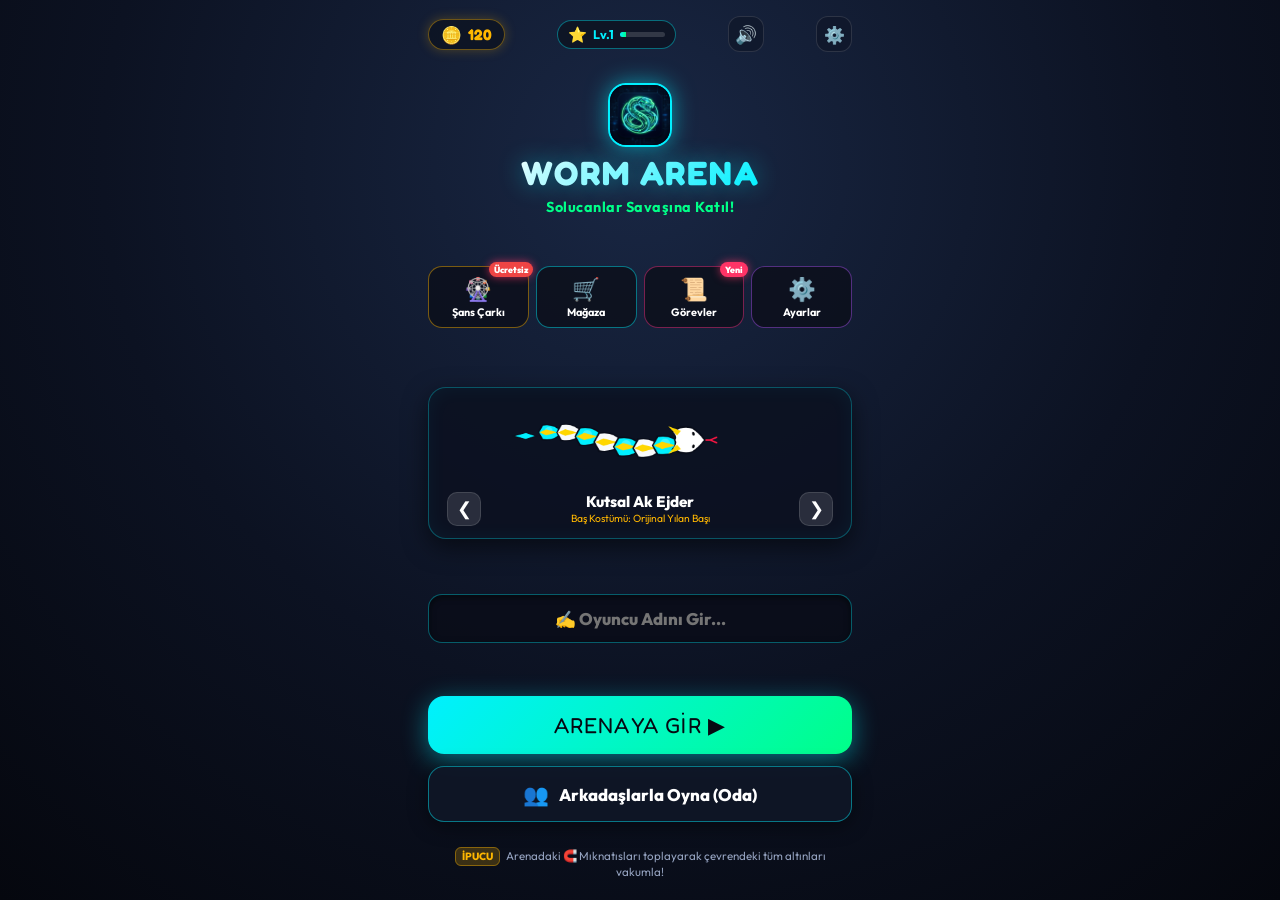
==== index.html @ 42b1b43a "feat: Android yerel sistem paylasim arayuzu (Intent Chooser) baglandi ve yilan hizi 1.85 seviyesine " ====
<!DOCTYPE html>
<html lang="tr">
<head>
  <meta charset="UTF-8">
  <meta name="viewport" content="width=device-width, initial-scale=1.0, maximum-scale=1.0, user-scalable=no, viewport-fit=cover">
  <meta name="theme-color" content="#0d111d">
  <meta name="apple-mobile-web-app-capable" content="yes">
  <meta name="apple-mobile-web-app-status-bar-style" content="black-translucent">
  <meta name="apple-mobile-web-app-title" content="Worm Arena">
  <title>Worm Arena - Solucan & Yılan Savaşı</title>

  <link rel="icon" type="image/jpeg" href="icon.jpg">
  <link rel="apple-touch-icon" href="icon.jpg">
  <link rel="manifest" href="manifest.json">

  <!-- Google Fonts -->
  <link rel="preconnect" href="https://fonts.googleapis.com">
  <link rel="preconnect" href="https://fonts.gstatic.com" crossorigin>
  <link href="https://fonts.googleapis.com/css2?family=Fredoka:wght@600;700;900&family=Outfit:wght@500;700;900&display=swap" rel="stylesheet">

  <link rel="stylesheet" href="style.css">
  <!-- WebRTC Çok Oyunculu Kütüphanesi (Yerel Dosya + Güvenli CDN Yedeği) -->
  <script src="peerjs.min.js"></script>
  <script>
    if (typeof Peer === 'undefined') {
      const s = document.createElement('script');
      s.src = 'https://unpkg.com/peerjs@1.5.4/dist/peerjs.min.js';
      s.async = true;
      document.head.appendChild(s);
    }
  </script>
</head>
<body>
  <div class="game-container" id="gameContainer">
    <!-- Ana Oyun Çizim Canvası -->
    <canvas id="arenaCanvas"></canvas>

    <!-- Oyun İçi Canlı Renkli Bildirim & Uyarı Kutusu -->
    <div class="game-toast-container" id="gameToastContainer">
      <div class="game-toast-card hidden" id="gameToastCard">
        <div class="toast-glow-effect" id="toastGlow"></div>
        <div class="toast-icon-wrapper" id="toastIcon">🎉</div>
        <div class="toast-content">
          <div class="toast-title" id="toastTitle">TEBRİKLER!</div>
          <div class="toast-msg" id="toastMsg">Seviye 4 oldun! +100 Altın Kazandın!</div>
        </div>
        <button class="toast-dismiss-btn" id="toastDismissBtn" aria-label="Kapat">✕</button>
      </div>
    </div>

    <!-- Arenada Canlı Olay Bildirimi -->
    <div class="event-banner hidden" id="eventBanner">
      <span class="event-icon" id="eventIcon">🌧️</span>
      <span class="event-text" id="eventText">MERKEZDE ALTIN YAĞMURU BAŞLADI!</span>
    </div>

    <!-- Üst Skor / HUD Paneli -->
    <header class="hud-top">
      <!-- Canlı Liderlik Tablosu (Sol Üst) -->
      <div class="leaderboard-card" id="leaderboardCard">
        <div class="leaderboard-header">
          <span class="trophy-icon">🏆</span>
          <span class="leaderboard-title">LİDERLİK</span>
        </div>
        <ol class="leaderboard-list" id="leaderboardList">
          <!-- JS ile doldurulur -->
        </ol>
      </div>

      <!-- Sağ Taraf: Üstte Hızlı Kontroller, Altında Kompakt İstatistikler -->
      <div class="hud-right-cluster">
        <!-- Hızlı Kontroller (En Sağ Üst - Her Zaman Görünür) -->
        <div class="quick-actions">
          <button id="soundBtn" class="hud-btn" title="Ses">
            <svg id="soundIconOn" viewBox="0 0 24 24" width="18" height="18" fill="none" stroke="currentColor" stroke-width="2"><polygon points="11 5 6 9 2 9 2 15 6 15 11 19 11 5"></polygon><path d="M19.07 4.93a10 10 0 0 1 0 14.14M15.54 8.46a5 5 0 0 1 0 7.07"></path></svg>
            <svg id="soundIconOff" class="hidden" viewBox="0 0 24 24" width="18" height="18" fill="none" stroke="currentColor" stroke-width="2"><polygon points="11 5 6 9 2 9 2 15 6 15 11 19 11 5"></polygon><line x1="23" y1="9" x2="17" y2="15"></line><line x1="17" y1="9" x2="23" y2="15"></line></svg>
          </button>
          <button id="exitGameBtn" class="hud-btn hud-exit-btn" title="Ana Menüye Dön">
            ✕
          </button>
        </div>

        <!-- Oyuncu Durumu (Kompakt ve Ekrana Sığan) -->
        <div class="player-stats-card">
          <div class="stat-pill room-badge hidden" id="hudRoomBadge">
            <span class="stat-icon">👥</span>
            <span class="stat-text"><b id="hudRoomCode">----</b></span>
          </div>
          <div class="stat-pill powerup-active-pill hidden" id="hudPowerupBadge">
            <span class="stat-icon" id="hudPowerupIcon">🧲</span>
            <span class="stat-text" id="hudPowerupText">MIKNATIS</span>
          </div>
          <div class="stat-pill">
            <span class="stat-icon">👑</span>
            <span class="stat-text"><b id="playerRank">#1</b>/<span id="totalPlayersCount">10</span></span>
          </div>
          <div class="stat-pill highlight-gold">
            <span class="stat-icon">⭐</span>
            <span class="stat-text"><b id="playerScore">0</b></span>
          </div>
          <div class="stat-pill highlight-red">
            <span class="stat-icon">💀</span>
            <span class="stat-text"><b id="playerKills">0</b></span>
          </div>
        </div>
      </div>
    </header>

    <!-- Radar / Mini Harita (Satranç Tahtası Sektörleri) -->
    <div class="minimap-container" title="Satranç Tahtası Radar">
      <canvas id="minimapCanvas" width="128" height="128"></canvas>
      <div class="minimap-label" id="minimapCoordBadge">📍 D4</div>
    </div>

    <!-- Hızlı Canlı Emoji Çubuğu -->
    <div class="in-game-emotes" id="inGameEmotes">
      <button class="emote-bubble-btn" data-emote="😂">😂</button>
      <button class="emote-bubble-btn" data-emote="👑">👑</button>
      <button class="emote-bubble-btn" data-emote="😡">😡</button>
      <button class="emote-bubble-btn" data-emote="💀">💀</button>
      <button class="emote-bubble-btn" data-emote="🔥">🔥</button>
      <button class="emote-bubble-btn" data-emote="👻">👻</button>
    </div>

    <!-- Mobil Dokunmatik Turbo Hızlanma Butonu (Tek Dokunuş & Dairesel Süre Göstergesi) -->
    <div class="boost-control-container">
      <div class="boost-gauge-wrap">
        <svg class="boost-gauge-svg" viewBox="0 0 96 96">
          <circle class="boost-gauge-bg" cx="48" cy="48" r="41" />
          <circle class="boost-gauge-bar" id="boostGaugeBar" cx="48" cy="48" r="41" />
        </svg>
        <button class="boost-btn" id="boostBtn" aria-label="Turbo Hız">
          <div class="boost-glow"></div>
          <span class="boost-icon">⚡</span>
          <span class="boost-text" id="boostBtnText">HIZLAN</span>
        </button>
      </div>
    </div>

    <!-- Mobil Sanal Joystick (Oyun başladığında açılır, menüde gizlenir) -->
    <div class="virtual-joystick-zone hidden" id="joystickZone">
      <div class="joystick-base hidden" id="joystickBase">
        <div class="joystick-thumb" id="joystickThumb"></div>
      </div>
    </div>

    <!-- ==================== TAM EKRAN ANA MENÜ ==================== -->
    <div class="fullscreen-menu-overlay" id="startScreen">
      <div class="menu-content-wrapper">
        <!-- 1. ÜST BÖLÜM: Para, Rozet, Seviye & Ses -->
        <div class="menu-header-group">
          <div class="menu-top-bar">
            <div class="currency-pill">
              <span class="coin-icon">🪙</span>
              <span class="coin-count" id="menuCoinCount">0</span>
            </div>
            <div class="level-pill">
              <span class="star-icon">⭐</span>
              <span class="level-text">Lv.<b id="menuLevelText">1</b></span>
              <div class="xp-mini-bar"><div class="xp-mini-fill" id="menuXpFill" style="width: 25%"></div></div>
            </div>
            <button class="menu-sound-btn" id="menuSoundBtn" title="Ses Aç/Kapat">🔊</button>
            <button class="menu-settings-btn" id="openSettingsBtn" title="Ayarlar">⚙️</button>
          </div>

          <div class="menu-logo-banner">
            <img src="icon.jpg" alt="Logo" class="menu-logo-img">
            <h1 class="menu-title">WORM ARENA</h1>
            <p class="menu-subtitle">Solucanlar Savaşına Katıl!</p>
          </div>
        </div>

        <!-- 2. ORTA BÖLÜM: Kısayollar, Yılan Önizleme & İsim -->
        <div class="menu-center-group">
          <div class="feature-shortcuts">
            <button class="shortcut-btn gold-border" id="openWheelBtn">
              <span class="shortcut-icon">🎡</span>
              <span class="shortcut-label">Şans Çarkı</span>
              <span class="badge-dot">Ücretsiz</span>
            </button>
            <button class="shortcut-btn cyan-border" id="openShopBtn">
              <span class="shortcut-icon">🛒</span>
              <span class="shortcut-label">Mağaza</span>
            </button>
            <button class="shortcut-btn pink-border" id="openQuestsBtn">
              <span class="shortcut-icon">📜</span>
              <span class="shortcut-label">Görevler</span>
              <span class="badge-dot" id="questNotification">Yeni</span>
            </button>
            <button class="shortcut-btn purple-border" id="openSettingsShortcutBtn">
              <span class="shortcut-icon">⚙️</span>
              <span class="shortcut-label">Ayarlar</span>
            </button>
          </div>

          <div class="skin-preview-box">
            <canvas id="skinPreviewCanvas" width="360" height="130"></canvas>
            <div class="skin-lock-overlay hidden" id="skinLockOverlay">
              <span class="lock-icon">🔒</span>
              <span class="lock-text" id="skinLockText">Seviye 3'te Açılır</span>
            </div>
            <div class="skin-selector">
              <button class="skin-arrow" id="prevSkinBtn">❮</button>
              <div class="skin-info-wrap">
                <span class="skin-name" id="skinName">Kutsal Ak Ejder</span>
                <span class="hat-name" id="activeHatName">Baş Kostümü: Orijinal</span>
              </div>
              <button class="skin-arrow" id="nextSkinBtn">❯</button>
            </div>
          </div>

          <div class="input-group">
            <input type="text" id="playerNameInput" maxlength="14" value="" placeholder="✍️ Oyuncu Adını Gir..." class="player-name-input" autocomplete="off">
          </div>
        </div>

        <!-- 3. ALT BÖLÜM: Başlat Butonları & İpucu -->
        <div class="menu-bottom-group">
          <div class="main-action-buttons">
            <button class="play-btn-large glow-pulse" id="startGameBtn">
              <span>ARENAYA GİR ▶</span>
            </button>

            <button class="room-btn-secondary" id="openFriendsRoomBtn">
              <span class="room-btn-icon">👥</span>
              <span>Arkadaşlarla Oyna (Oda)</span>
            </button>
          </div>

          <div class="mobile-tip">
            <span class="tip-badge">İPUCU</span>
            <span>Arenadaki 🧲 Mıknatısları toplayarak çevrendeki tüm altınları vakumla!</span>
          </div>
        </div>
      </div>
    </div>

    <!-- ==================== 👥 ARKADAŞLARLA ODA MODU MODALI (PENCERE) ==================== -->
    <div class="modal-backdrop hidden" id="multiplayerModal">
      <div class="modal-dialog multiplayer-dialog">
        <div class="modal-header">
          <div class="modal-title-wrap">
            <span class="modal-icon">👥</span>
            <h2 class="modal-title">ARKADAŞLARLA OYNA</h2>
          </div>
          <button class="close-modal-btn" id="closeMultiplayerBtn">✕</button>
        </div>
        <p class="modal-desc" id="multiplayerModalDesc">Arkadaşlarınla aynı arenada toplan ve aynı anda savaşa başla!</p>

        <div class="room-tabs" id="roomTabsBar">
          <button class="room-tab-btn active" id="tabCreateRoom">👑 Oda Kur</button>
          <button class="room-tab-btn" id="tabJoinRoom">🎮 Odaya Katıl</button>
        </div>

        <!-- 1. ODA KURMA BÖLÜMÜ (HOST) -->
        <div id="createRoomTabContent" class="room-tab-content">
          <div class="room-code-display">
            <span class="code-label">SENİN 4 HANELİ ODA KODUN:</span>
            <div class="code-val-box">
              <span class="code-number" id="myRoomCode">Yükleniyor...</span>
              <button class="copy-code-btn" id="copyCodeBtn" title="Kodu Kopyala">📋 Kodu Kopyala</button>
            </div>
          </div>

          <!-- Doğrudan Web Katılım Linki Bölümü -->
          <div class="room-link-box">
            <span class="link-label">🔗 ARKADAŞINA GÖNDERECEĞİN WEB LİNKİ:</span>
            <div class="link-input-row">
              <input type="text" id="roomLinkInput" readonly class="room-link-field" value="Link oluşturuluyor..." placeholder="Oda linki hazırlanıyor...">
              <button class="copy-link-btn" id="copyRoomLinkBtn" title="Linki Paylaş">📤 Paylaş</button>
            </div>
            <p class="code-tip">✨ Arkadaşların bu linke tıkladığında doğrudan tarayıcıdan odana katılır ve beklemeye geçer!</p>
          </div>

          <!-- Canlı Lobi Oyuncu Listesi (Host Görünümü: Hazır Olanlar Listesi) -->
          <div class="lobby-players-box">
            <div class="lobby-header-row">
              <span class="lobby-title">👥 Hazır Olan Oyuncular (<span id="lobbyCount">1</span>):</span>
              <span class="lobby-live-badge" id="lobbyStatusBadge">🟢 Lobi Aktif</span>
            </div>
            <ul class="lobby-list" id="lobbyList">
              <li class="lobby-item is-host">
                <span class="lobby-player-icon">👑</span>
                <span class="lobby-player-name" id="hostPlayerNameLobby">Sen (Oda Sahibi)</span>
                <span class="lobby-ready-badge leader">LİDER</span>
              </li>
            </ul>
          </div>

          <div class="room-option-row">
            <label class="option-label" for="botsInRoomToggle">Arenada Botlar da Olsun</label>
            <input type="checkbox" id="botsInRoomToggle" class="modern-toggle">
          </div>

          <button class="play-btn-large glow-pulse" id="startRoomGameBtn">
            <span id="startRoomGameBtnText">ARENAYI BAŞLAT 🚀</span>
          </button>
          <p class="lobby-host-hint">💡 'Arenayı Başlat' butonuna bastığında odadaki bütün oyuncular aynı anda oyuna başlayacaktır.</p>
        </div>

        <!-- 2. ODAYA KATILMA BÖLÜMÜ -->
        <div id="joinRoomTabContent" class="room-tab-content hidden">
          <div class="join-input-group">
            <label class="join-label" for="joinPlayerNameInput">👤 Oyuncu Adın:</label>
            <input type="text" id="joinPlayerNameInput" maxlength="14" placeholder="Adını yaz (Örn: Kaplan_TR)" class="join-code-input" style="font-size: 1.15rem; letter-spacing: 1px; font-weight: 700; color: #00ffcc; text-transform: none; margin-bottom: 14px; text-align: left; padding: 12px 16px;">

            <label class="join-label" for="joinRoomCodeInput">🔢 4 Haneli Oda Kodunu Gir:</label>
            <input type="text" id="joinRoomCodeInput" maxlength="6" placeholder="Örn: 7842" class="join-code-input">
            <p class="join-status-msg" id="joinStatusMsg"></p>
          </div>

          <button class="play-btn-large glow-pulse" id="joinRoomSubmitBtn">
            <span>ODAYA BAĞLAN & LOBİYE GİR 🎮</span>
          </button>
          <p class="code-tip" style="margin-top: 10px; text-align: center;">⏳ Odaya bağlandığında bekleme odasında arkadaşların listelenecek ve oda sahibi arenayı başlattığında oyun otomatik olarak başlayacaktır.</p>
        </div>

        <!-- 3. KATILAN ARKADAŞ İÇİN BEKLEME ODASI (CLIENT LOBİSİ) -->
        <div id="waitingRoomTabContent" class="room-tab-content hidden">
          <div class="waiting-card">
            <div class="waiting-card-glow"></div>
            <div class="waiting-spinner-ring"></div>
            <div class="waiting-room-meta">
              <span class="waiting-room-label">ODA KODU</span>
              <span class="waiting-room-code" id="waitingRoomCodeVal">----</span>
            </div>
            <div class="waiting-pulse-banner">
              <span class="waiting-pulse-dot"></span>
              <span id="waitingStatusText">Oda sahibi henüz oyunu başlatmadı. Lütfen bekleyin...</span>
            </div>
          </div>

          <div class="lobby-players-box">
            <div class="lobby-header-row">
              <span class="lobby-title">👥 Odadaki Oyuncular (<span id="clientLobbyCount">1</span>):</span>
              <span class="lobby-live-badge waiting">⏳ Başlama Bekleniyor</span>
            </div>
            <ul class="lobby-list" id="clientLobbyList">
              <li class="lobby-item is-host">
                <span class="lobby-player-icon">👑</span>
                <span class="lobby-player-name" id="waitingHostName">Oda Sahibi</span>
                <span class="lobby-ready-badge leader">LİDER</span>
              </li>
            </ul>
          </div>

          <div class="waiting-loading-banner">
            <div class="waiting-spinner-small"></div>
            <span class="waiting-loading-msg" id="waitingOwnerNotice">Oda sahibi henüz oyunu başlatmadı. Lütfen bekleyin...</span>
          </div>

          <div class="waiting-notice-box">
            <span class="waiting-notice-icon">🎮</span>
            <span class="waiting-notice-text">Oda sahibi "Arenayı Başlat" butonuna bastığı an oyununuz otomatik olarak başlayacaktır. Lütfen ayrılmadan bekleyin!</span>
          </div>

          <button class="play-btn-large glow-pulse hidden" id="clientRetryJoinBtn" style="margin-bottom: 10px;">
            <span>🔄 TEKRAR BAĞLAN</span>
          </button>

          <button class="room-btn-danger" id="clientLeaveRoomBtn">
            <span>🚪 Odadan Ayrıl</span>
          </button>
        </div>
      </div>
    </div>

    <!-- ==================== 🎡 ŞANS ÇARKI PENCERESİ ==================== -->
    <div class="modal-backdrop hidden" id="wheelModal">
      <div class="modal-dialog">
        <div class="modal-header">
          <h2 class="modal-title">🎡 GÜNLÜK ŞANS ÇARKI</h2>
          <button class="close-modal-btn" id="closeWheelBtn">✕</button>
        </div>
        <p class="modal-desc">Çarkı çevir, devasa altın ödülleri ve gizemli kostümleri kap!</p>

        <div class="wheel-container">
          <div class="wheel-pointer">▼</div>
          <canvas id="wheelCanvas" width="280" height="280"></canvas>
        </div>

        <div class="wheel-result-msg hidden" id="wheelResultMsg">Tebrikler! 250 Altın Kazandın!</div>

        <button class="play-btn-large glow-pulse" id="spinWheelBtn">
          <span>ŞANSINI DENE (ÜCRETSİZ)</span>
        </button>
      </div>
    </div>

    <!-- ==================== 🛒 MAĞAZA PENCERESİ ==================== -->
    <div class="modal-backdrop hidden" id="shopModal">
      <div class="modal-dialog shop-dialog">
        <div class="modal-header">
          <div class="shop-title-wrap">
            <h2 class="modal-title">🛒 MAĞAZA</h2>
            <div class="currency-pill">
              <span class="coin-icon">🪙</span>
              <span class="coin-count" id="shopCoinCount">0</span>
            </div>
          </div>
          <button class="close-modal-btn" id="closeShopBtn">✕</button>
        </div>

        <div class="shop-tabs">
          <button class="shop-tab-btn active" id="tabShopHats">👑 Şapkalar</button>
          <button class="shop-tab-btn" id="tabShopSkins">🎨 Kostümler</button>
        </div>

        <div class="shop-grid" id="hatsGrid">
          <!-- JS ile doldurulur -->
        </div>

        <div class="shop-grid hidden" id="skinsGrid">
          <!-- JS ile doldurulur -->
        </div>
      </div>
    </div>

    <!-- ==================== 📜 GÖREVLER & GÜNLÜK ÖDÜLLER PENCERESİ ==================== -->
    <div class="modal-backdrop hidden" id="questsModal">
      <div class="modal-dialog quests-dialog">
        <div class="modal-header">
          <h2 class="modal-title">📜 GÖREVLER & ÖDÜLLER</h2>
          <button class="close-modal-btn" id="closeQuestsBtn">✕</button>
        </div>

        <!-- 7 Günlük Aşama & Ödül Yolculuğu (Rozetler kaldırıldı, gerçek altın/elmas/öğe ödülleri) -->
        <div class="daily-streak-card">
          <div class="streak-header-info">
            <span class="streak-title">🎁 7 GÜNLÜK HEDEF & ÖDÜL YOLCULUĞU</span>
            <span class="streak-subtitle">Her günün puan hedefini tamamla; dev altınlar, elmaslar ve efsanevi hediyeler kap!</span>
          </div>
          <div class="streak-days-row" id="streakDaysRow">
            <!-- JS ile dinamik doldurulur -->
          </div>
        </div>

        <div class="quests-list-box">
          <span class="quests-header-label">Günlük Ekstra Görevler</span>
          <div class="quests-list" id="questsList">
            <!-- JS ile dinamik doldurulur -->
          </div>
        </div>
      </div>
    </div>

    <!-- ==================== ⚙️ OYUN AYARLARI PENCERESİ ==================== -->
    <div class="modal-backdrop hidden" id="settingsModal">
      <div class="modal-dialog settings-dialog">
        <div class="modal-header">
          <div class="settings-title-wrap">
            <span class="settings-title-icon">⚙️</span>
            <h2 class="modal-title">OYUN AYARLARI</h2>
          </div>
          <button class="close-modal-btn" id="closeSettingsBtn">✕</button>
        </div>

        <div class="settings-scroll-area">
          <!-- Bölüm 1: Ses & Müzik -->
          <div class="settings-section-badge">🔊 SES & GERİ BİLDİRİM</div>
          <div class="settings-list">
            <div class="setting-item">
              <div class="setting-info">
                <span class="setting-name">🔊 Ses Efektleri</span>
                <span class="setting-desc">Yem, çarpışma ve turbo sesleri</span>
              </div>
              <label class="toggle-switch">
                <input type="checkbox" id="settingSfx" checked>
                <span class="toggle-slider"></span>
              </label>
            </div>

            <div class="setting-item">
              <div class="setting-info">
                <span class="setting-name">🎵 Fon Müziği</span>
                <span class="setting-desc">Retro synthwave müzik</span>
              </div>
              <label class="toggle-switch">
                <input type="checkbox" id="settingMusic" checked>
                <span class="toggle-slider"></span>
              </label>
            </div>

            <div class="setting-item">
              <div class="setting-info">
                <span class="setting-name">📳 Titreşim (Haptik)</span>
                <span class="setting-desc">Çarpışmalarda ve yemlerde titreşim</span>
              </div>
              <label class="toggle-switch">
                <input type="checkbox" id="settingVibrate" checked>
                <span class="toggle-slider"></span>
              </label>
            </div>
          </div>

          <!-- Bölüm 2: Kontroller -->
          <div class="settings-section-badge">🎮 KONTROLLER & OYNANIŞ</div>
          <div class="settings-list">
            <div class="setting-item">
              <div class="setting-info">
                <span class="setting-name">🕹️ Kontrol Tipi</span>
                <span class="setting-desc">Yılanı nasıl yönlendirmek istersin?</span>
              </div>
              <select class="setting-select" id="settingControlMode">
                <option value="dynamic">Dinamik Joystick</option>
                <option value="direct">Doğrudan Dokunma</option>
                <option value="fixed">Sabit Analog Kol</option>
              </select>
            </div>

            <div class="setting-item">
              <div class="setting-info">
                <span class="setting-name">🚀 Turbo Buton Konumu</span>
                <span class="setting-desc">Hızlanma butonu yerleşimi</span>
              </div>
              <select class="setting-select" id="settingBoostPos">
                <option value="right">Sağ Altta (Varsayılan)</option>
                <option value="left">Sol Altta</option>
              </select>
            </div>
          </div>

          <!-- Bölüm 3: Görünüm & Ekran -->
          <div class="settings-section-badge">👁️ GÖRÜNÜM & PERFORMANS</div>
          <div class="settings-list">
            <div class="setting-item">
              <div class="setting-info">
                <span class="setting-name">🗺️ Mini Harita (Radar)</span>
                <span class="setting-desc">Sağ alt köşede arena radarı</span>
              </div>
              <label class="toggle-switch">
                <input type="checkbox" id="settingMinimap" checked>
                <span class="toggle-slider"></span>
              </label>
            </div>

            <div class="setting-item">
              <div class="setting-info">
                <span class="setting-name">🔍 Kamera Görüş Alanı</span>
                <span class="setting-desc">Kuşbakışı görüş mesafesi</span>
              </div>
              <select class="setting-select" id="settingCameraZoom">
                <option value="normal">Normal Görüş</option>
                <option value="wide">Geniş Açı (Kuşbakışı)</option>
              </select>
            </div>

            <div class="setting-item">
              <div class="setting-info">
                <span class="setting-name">⚡ 60 FPS Grafik Modu</span>
                <span class="setting-desc">Yüksek kalite neon ışıkları</span>
              </div>
              <label class="toggle-switch">
                <input type="checkbox" id="settingHighFps" checked>
                <span class="toggle-slider"></span>
              </label>
            </div>
          </div>
        </div>

        <div class="settings-footer">
          <button class="reset-data-btn" id="resetProgressBtn">⚠️ Tüm Oyun Verilerini Sıfırla</button>
        </div>
      </div>
    </div>

    <!-- ==================== 🚪 OYUNDAN ÇIKIŞ ONAY PENCERESİ ==================== -->
    <div class="modal-backdrop hidden" id="exitConfirmModal">
      <div class="modal-dialog exit-confirm-dialog">
        <div class="exit-confirm-icon">⚠️</div>
        <h2 class="modal-title">ARENADAN ÇIK?</h2>
        <p class="exit-modal-desc">Mevcut oyununuz ve topladığınız puan sonlandırılacaktır. Ana menüye dönmek istediğinize emin misiniz?</p>
        <div class="exit-modal-actions">
          <button class="exit-btn-danger" id="confirmExitBtn">Evet, Çık</button>
          <button class="exit-btn-cancel" id="cancelExitBtn">Hayır, Devam Et</button>
        </div>
      </div>
    </div>

    <!-- ==================== OYUN BİTTİ (GAME OVER / RESPAWN) ==================== -->
    <div class="game-overlay hidden" id="gameOverScreen">
      <div class="gameover-popup-card">
        <button class="gameover-close-btn" id="closeGameOverBtn" title="Ana Menüye Dön">✕</button>
        <div class="skull-anim">💥</div>
        <h2 class="gameover-title">EZİLDİN!</h2>
        <p class="gameover-killedby" id="killedByText">Başka bir solucana çarptın!</p>

        <div class="end-stats-grid">
          <div class="end-stat-box">
            <span class="end-stat-label">Kazanılan Altın</span>
            <span class="end-stat-value highlight-gold">+<span id="earnedCoinsVal">0</span> 🪙</span>
          </div>
          <div class="end-stat-box">
            <span class="end-stat-label">Yok Edilen Bot</span>
            <span class="end-stat-value" id="finalKillsVal">0</span>
          </div>
          <div class="end-stat-box">
            <span class="end-stat-label">Toplam Puan</span>
            <span class="end-stat-value" id="finalScoreVal">0</span>
          </div>
          <div class="end-stat-box">
            <span class="end-stat-label">En Yüksek Sıralama</span>
            <span class="end-stat-value highlight-gold" id="finalRankVal">#1</span>
          </div>
        </div>

        <div class="gameover-buttons-row">
          <button class="play-btn-large glow-pulse" id="respawnBtn">
            <span>TEKRAR OYNA ↺</span>
          </button>
        </div>
      </div>
    </div>
  </div>

  <script src="audio.js"></script>
  <script src="network.js"></script>
  <script src="game.js"></script>
</body>
</html>
---- style.css ----
/* ========================================================
   WORM ARENA - SLITHER & WORMATE MOBİL CSS TASARIMI
   ======================================================== */

:root {
  --bg-dark: #0f121d;
  --bg-card: rgba(18, 24, 42, 0.82);
  --border-glass: rgba(255, 255, 255, 0.12);
  --neon-cyan: #00f0ff;
  --neon-green: #00ff88;
  --neon-gold: #ffb700;
  --neon-red: #ff3366;
  --neon-orange: #ff7700;
  --text-main: #f5f8ff;
  --text-muted: #95a3c0;

  --font-main: 'Outfit', -apple-system, BlinkMacSystemFont, "Segoe UI", Roboto, sans-serif;
  --font-display: 'Fredoka', 'Outfit', -apple-system, BlinkMacSystemFont, "Segoe UI", Roboto, sans-serif;
}

* {
  margin: 0;
  padding: 0;
  box-sizing: border-box;
  -webkit-tap-highlight-color: transparent;
  user-select: none;
  -webkit-user-select: none;
}

button, input, select {
  font-family: inherit;
  touch-action: manipulation;
  -webkit-tap-highlight-color: transparent;
}

button {
  cursor: pointer;
  border: none;
  outline: none;
}

html, body {
  width: 100%;
  height: 100%;
  min-height: 100dvh;
  background-color: var(--bg-dark);
  color: var(--text-main);
  font-family: var(--font-main);
  overflow: hidden;
  position: fixed;
}

.game-container {
  position: relative;
  width: 100vw;
  height: 100dvh;
  overflow: hidden;
  touch-action: none;
}

/* Ana Çizim Canvası */
#arenaCanvas {
  position: absolute;
  top: 0;
  left: 0;
  width: 100%;
  height: 100%;
  display: block;
  background: #141724;
  touch-action: none;
}

/* ==================== OYUN İÇİ RENKLİ BİLDİRİM & UYARI SİSTEMİ ==================== */
.game-toast-container {
  position: fixed;
  top: max(14px, env(safe-area-inset-top, 14px));
  left: 50%;
  transform: translateX(-50%);
  width: calc(100% - 24px);
  max-width: 410px;
  z-index: 999999;
  pointer-events: none;
}

.game-toast-card {
  pointer-events: auto;
  position: relative;
  display: flex;
  align-items: center;
  gap: 12px;
  padding: 12px 14px;
  border-radius: 18px;
  background: rgba(14, 20, 36, 0.96);
  border: 1.8px solid rgba(0, 240, 255, 0.4);
  box-shadow: 0 16px 40px rgba(0, 0, 0, 0.85);
  backdrop-filter: blur(20px);
  -webkit-backdrop-filter: blur(20px);
  animation: toastEntrance 0.35s cubic-bezier(0.175, 0.885, 0.32, 1.275);
  transition: opacity 0.25s ease, transform 0.25s ease;
  overflow: hidden;
}

@keyframes toastEntrance {
  0% { opacity: 0; transform: translateY(-30px) scale(0.92); }
  100% { opacity: 1; transform: translateY(0) scale(1); }
}

.game-toast-card.toast-hiding {
  opacity: 0;
  transform: translateY(-25px) scale(0.9);
}

/* 1. Seviye Atlama & Büyük Ödül (Canlı Altın & Zümrüt) */
.game-toast-card.toast-level_up {
  background: linear-gradient(135deg, rgba(38, 26, 4, 0.98), rgba(18, 28, 48, 0.98));
  border-color: #ffd000;
  box-shadow: 0 16px 45px rgba(0, 0, 0, 0.9), 0 0 25px rgba(255, 208, 0, 0.45);
}
.game-toast-card.toast-level_up .toast-icon-wrapper {
  background: radial-gradient(circle, #ffe57f, #ffb700);
  box-shadow: 0 0 16px rgba(255, 208, 0, 0.7);
}
.game-toast-card.toast-level_up .toast-title {
  color: #ffd000;
  text-shadow: 0 0 10px rgba(255, 208, 0, 0.6);
}

/* 2. Başarı / Link Kopyalandı (Neon Zümrüt Yeşil) */
.game-toast-card.toast-success {
  background: linear-gradient(135deg, rgba(4, 32, 20, 0.98), rgba(10, 22, 42, 0.98));
  border-color: #00ff88;
  box-shadow: 0 16px 45px rgba(0, 0, 0, 0.9), 0 0 25px rgba(0, 255, 136, 0.4);
}
.game-toast-card.toast-success .toast-icon-wrapper {
  background: radial-gradient(circle, #55ffb2, #00b359);
  box-shadow: 0 0 16px rgba(0, 255, 136, 0.6);
}
.game-toast-card.toast-success .toast-title {
  color: #00ff88;
  text-shadow: 0 0 10px rgba(0, 255, 136, 0.5);
}

/* 3. Uyarı / Yetersiz Altın (Canlı Turuncu / Ateş) */
.game-toast-card.toast-warning {
  background: linear-gradient(135deg, rgba(38, 16, 6, 0.98), rgba(22, 14, 32, 0.98));
  border-color: #ff7700;
  box-shadow: 0 16px 45px rgba(0, 0, 0, 0.9), 0 0 25px rgba(255, 119, 0, 0.45);
}
.game-toast-card.toast-warning .toast-icon-wrapper {
  background: radial-gradient(circle, #ffaa44, #ff5500);
  box-shadow: 0 0 16px rgba(255, 119, 0, 0.6);
}
.game-toast-card.toast-warning .toast-title {
  color: #ffaa44;
  text-shadow: 0 0 10px rgba(255, 119, 0, 0.5);
}

/* 4. Bilgi / Oda (Neon Turkuaz & Siber Mavi) */
.game-toast-card.toast-info {
  background: linear-gradient(135deg, rgba(6, 26, 48, 0.98), rgba(18, 14, 46, 0.98));
  border-color: #00f0ff;
  box-shadow: 0 16px 45px rgba(0, 0, 0, 0.9), 0 0 25px rgba(0, 240, 255, 0.4);
}
.game-toast-card.toast-info .toast-icon-wrapper {
  background: radial-gradient(circle, #70f4ff, #00aaff);
  box-shadow: 0 0 16px rgba(0, 240, 255, 0.6);
}
.game-toast-card.toast-info .toast-title {
  color: #00f0ff;
  text-shadow: 0 0 10px rgba(0, 240, 255, 0.5);
}

.toast-icon-wrapper {
  width: 40px;
  height: 40px;
  min-width: 40px;
  border-radius: 50%;
  display: flex;
  align-items: center;
  justify-content: center;
  font-size: 1.35rem;
  animation: pulseIcon 1.5s infinite alternate ease-in-out;
}

@keyframes pulseIcon {
  0% { transform: scale(0.94); }
  100% { transform: scale(1.08); }
}

.toast-content {
  flex: 1;
  min-width: 0;
  text-align: left;
}

.toast-title {
  font-family: var(--font-main);
  font-size: 0.88rem;
  font-weight: 900;
  letter-spacing: 0.5px;
  margin-bottom: 2px;
}

.toast-msg {
  font-size: 0.8rem;
  color: #f1f5f9;
  line-height: 1.35;
  word-break: break-word;
}

.toast-dismiss-btn {
  background: rgba(255, 255, 255, 0.1);
  border: 1px solid rgba(255, 255, 255, 0.2);
  color: #fff;
  font-size: 0.95rem;
  font-weight: 800;
  width: 28px;
  height: 28px;
  border-radius: 50%;
  display: flex;
  align-items: center;
  justify-content: center;
  cursor: pointer;
  line-height: 1;
  transition: all 0.15s ease;
}

.toast-dismiss-btn:active {
  transform: scale(0.9);
  background: rgba(255, 51, 102, 0.6);
}

/* Üst Skor & HUD */
.hud-top {
  position: absolute;
  top: max(env(safe-area-inset-top, 0px), 8px);
  left: 8px;
  right: 8px;
  display: flex;
  justify-content: space-between;
  align-items: flex-start;
  pointer-events: none;
  z-index: 25;
  gap: 6px;
}

/* Liderlik Tablosu (Sol Üst) */
.leaderboard-card {
  pointer-events: auto;
  background: rgba(10, 14, 26, 0.84);
  backdrop-filter: blur(12px);
  -webkit-backdrop-filter: blur(12px);
  border: 1px solid var(--border-glass);
  border-radius: 12px;
  padding: 6px 10px;
  width: clamp(110px, 28vw, 145px);
  box-shadow: 0 6px 20px rgba(0, 0, 0, 0.45);
  flex-shrink: 0;
}

.leaderboard-header {
  display: flex;
  align-items: center;
  gap: 5px;
  font-size: 0.65rem;
  font-weight: 800;
  letter-spacing: 0.8px;
  color: var(--neon-gold);
  border-bottom: 1px solid rgba(255, 255, 255, 0.08);
  padding-bottom: 3px;
  margin-bottom: 3px;
}

.leaderboard-list {
  list-style: none;
  display: flex;
  flex-direction: column;
  gap: 2px;
}

.leaderboard-item {
  display: flex;
  justify-content: space-between;
  align-items: center;
  font-size: 0.68rem;
  color: var(--text-muted);
}
.leaderboard-item.is-me {
  color: var(--neon-cyan);
  font-weight: 700;
  text-shadow: 0 0 8px rgba(0, 240, 255, 0.5);
}
.leaderboard-item.top-1 { color: #ffd700; font-weight: 700; }
.leaderboard-item.top-2 { color: #c0c0c0; }
.leaderboard-item.top-3 { color: #cd7f32; }

.lb-name {
  max-width: 75px;
  white-space: nowrap;
  overflow: hidden;
  text-overflow: ellipsis;
}
.lb-score {
  font-family: var(--font-display);
  font-size: 0.72rem;
}

/* Sağ Üst Küme: Butonlar ve Altında İstatistikler */
.hud-right-cluster {
  pointer-events: auto;
  display: flex;
  flex-direction: column;
  align-items: flex-end;
  gap: 6px;
  max-width: calc(100vw - 135px);
}

/* Hızlı Butonlar */
.quick-actions {
  display: flex;
  gap: 6px;
}

.hud-btn {
  background: rgba(12, 16, 28, 0.85);
  backdrop-filter: blur(10px);
  border: 1px solid var(--border-glass);
  color: var(--text-main);
  border-radius: 11px;
  width: 34px;
  height: 34px;
  display: flex;
  align-items: center;
  justify-content: center;
  cursor: pointer;
  transition: transform 0.15s ease;
}
.hud-btn:active {
  transform: scale(0.92);
  background: rgba(0, 240, 255, 0.25);
}

/* Oyuncu İstatistik Hapları */
.player-stats-card {
  display: flex;
  flex-wrap: wrap;
  justify-content: flex-end;
  gap: 4px;
}

.stat-pill {
  display: inline-flex;
  align-items: center;
  gap: 4px;
  background: rgba(10, 14, 26, 0.85);
  backdrop-filter: blur(10px);
  -webkit-backdrop-filter: blur(10px);
  border: 1px solid var(--border-glass);
  border-radius: 16px;
  padding: 3px 8px;
  font-size: 0.72rem;
  color: #fff;
  box-shadow: 0 4px 10px rgba(0, 0, 0, 0.3);
  white-space: nowrap;
}
.stat-pill.highlight-gold {
  border-color: rgba(255, 183, 0, 0.4);
  color: var(--neon-gold);
}
.stat-pill.highlight-red {
  border-color: rgba(255, 51, 102, 0.4);
  color: var(--neon-red);
}

/* Radar / Mini Harita (Sol Alt - Satranç Tahtası Navigasyonu) */
.minimap-container {
  position: absolute;
  bottom: max(env(safe-area-inset-bottom, 0px) + 20px, 26px);
  left: max(env(safe-area-inset-left, 0px) + 12px, 16px);
  width: 96px;
  height: 96px;
  background: rgba(8, 12, 24, 0.94);
  backdrop-filter: blur(8px);
  border: 2px solid rgba(0, 240, 255, 0.55);
  border-radius: 14px;
  overflow: hidden;
  box-shadow: 0 0 18px rgba(0, 240, 255, 0.3), inset 0 0 10px rgba(0, 0, 0, 0.7);
  pointer-events: none;
  z-index: 20;
}

#minimapCanvas {
  width: 100%;
  height: 100%;
  display: block;
}

.minimap-label {
  position: absolute;
  bottom: 2px;
  right: 2px;
  padding: 1px 6px;
  border-radius: 6px;
  background: rgba(6, 10, 20, 0.92);
  font-size: 0.64rem;
  font-weight: 900;
  letter-spacing: 0.5px;
  color: #00ff88;
  border: 1px solid rgba(0, 255, 136, 0.5);
  box-shadow: 0 0 8px rgba(0, 255, 136, 0.3);
}

/* Mobil Turbo Hız Butonu (Sağ Alt) */
/* Mobil Turbo Hız Butonu & Dairesel İlerleme / Yükleme Çemberi (Tek Dokunuş Hız) */
.boost-control-container {
  position: absolute;
  bottom: max(env(safe-area-inset-bottom, 0px), 24px);
  right: 20px;
  z-index: 30;
  pointer-events: auto;
}

.boost-gauge-wrap {
  position: relative;
  width: 92px;
  height: 92px;
  display: flex;
  align-items: center;
  justify-content: center;
}

.boost-gauge-svg {
  position: absolute;
  top: 0;
  left: 0;
  width: 92px;
  height: 92px;
  transform: rotate(-90deg);
  pointer-events: none;
}

.boost-gauge-bg {
  fill: none;
  stroke: rgba(255, 255, 255, 0.12);
  stroke-width: 5;
}

.boost-gauge-bar {
  fill: none;
  stroke: #ff9100;
  stroke-width: 5.5;
  stroke-linecap: round;
  stroke-dasharray: 257.6; /* 2 * PI * 41 = 257.61 */
  stroke-dashoffset: 0;
  filter: drop-shadow(0 0 6px rgba(255, 145, 0, 0.8));
  transition: stroke-dashoffset 0.08s linear, stroke 0.3s ease;
}

.boost-gauge-bar.boosting {
  stroke: #00f0ff;
  filter: drop-shadow(0 0 8px rgba(0, 240, 255, 0.95));
}

.boost-gauge-bar.cooldown {
  stroke: #ff0055;
  filter: drop-shadow(0 0 6px rgba(255, 0, 85, 0.7));
}

.boost-btn {
  position: relative;
  width: 72px;
  height: 72px;
  border-radius: 50%;
  background: linear-gradient(135deg, #ff7700, #ff0055);
  border: 2.5px solid rgba(255, 255, 255, 0.4);
  color: #fff;
  display: flex;
  flex-direction: column;
  align-items: center;
  justify-content: center;
  cursor: pointer;
  box-shadow: 0 6px 22px rgba(255, 0, 85, 0.5), inset 0 2px 4px rgba(255, 255, 255, 0.4);
  transition: transform 0.15s cubic-bezier(0.34, 1.56, 0.64, 1), filter 0.15s ease, background 0.3s ease;
  touch-action: none;
  user-select: none;
  -webkit-user-select: none;
}

.boost-btn:active {
  transform: scale(0.92);
}

.boost-btn.active-boost {
  background: linear-gradient(135deg, #00f0ff, #7000ff);
  box-shadow: 0 0 35px rgba(0, 240, 255, 0.9), inset 0 0 14px rgba(255, 255, 255, 0.9);
  animation: boostActiveGlow 0.8s infinite alternate ease-in-out;
}

@keyframes boostActiveGlow {
  0% { transform: scale(0.96); filter: brightness(1.1); }
  100% { transform: scale(1.02); filter: brightness(1.35); }
}

.boost-btn.cooldown-state {
  opacity: 0.7;
  filter: grayscale(0.55);
  cursor: not-allowed;
}

.boost-icon {
  font-size: 1.5rem;
  line-height: 1;
  filter: drop-shadow(0 2px 4px rgba(0,0,0,0.4));
}
.boost-text {
  font-size: 0.65rem;
  font-weight: 900;
  letter-spacing: 0.8px;
}

/* Sanal Joystick Dokunmatik Bölgesi (Tüm Ekranı Kapsar, Butonlar Hariç) */
.virtual-joystick-zone {
  position: absolute;
  top: 0;
  left: 0;
  width: 100vw;
  height: 100dvh;
  z-index: 15;
  pointer-events: auto;
  touch-action: none;
}

.joystick-base {
  position: absolute;
  width: 96px;
  height: 96px;
  border-radius: 50%;
  background: radial-gradient(circle, rgba(0, 240, 255, 0.12) 0%, rgba(0, 240, 255, 0.03) 70%, transparent 100%);
  border: 2px solid rgba(0, 240, 255, 0.45);
  box-shadow: 0 0 24px rgba(0, 240, 255, 0.35);
  transform: translate(-50%, -50%);
  pointer-events: none;
  transition: opacity 0.2s ease;
}

.joystick-thumb {
  position: absolute;
  top: 50%;
  left: 50%;
  width: 44px;
  height: 44px;
  border-radius: 50%;
  background: linear-gradient(135deg, var(--neon-cyan), var(--neon-green));
  box-shadow: 0 0 18px rgba(0, 240, 255, 0.8), inset 0 2px 4px rgba(255, 255, 255, 0.5);
  transform: translate(-50%, -50%);
  pointer-events: none;
}

/* ========================================================
   TAM EKRAN MOBİL ANA MENÜ (ORTAYA SIKIŞMAYI ENGELLEYEN VE EKRANA YAYILAN DÜZEN)
   ======================================================== */
.fullscreen-menu-overlay {
  position: fixed;
  inset: 0;
  width: 100%;
  height: 100%;
  min-height: 100vh;
  min-height: 100dvh;
  background: radial-gradient(circle at 50% 18%, #192744 0%, #0c1222 55%, #05070e 100%);
  display: flex;
  flex-direction: column;
  align-items: center;
  justify-content: space-between;
  z-index: 100;
  padding: 0;
  overflow-y: auto;
  overflow-x: hidden;
  -webkit-overflow-scrolling: touch;
  touch-action: pan-y;
  animation: fadeIn 0.25s ease-out;
  box-sizing: border-box;
}

.menu-content-wrapper {
  width: 100%;
  max-width: 460px;
  min-height: 100vh;
  min-height: 100dvh;
  display: flex;
  flex-direction: column;
  justify-content: space-between;
  align-items: stretch;
  text-align: center;
  padding: max(env(safe-area-inset-top, 0px), 16px) 18px max(env(safe-area-inset-bottom, 0px), 16px) 18px;
  margin: 0 auto;
  flex: 1 1 100%;
  box-sizing: border-box;
}

.menu-header-group {
  display: flex;
  flex-direction: column;
  gap: clamp(6px, 1.6vh, 14px);
  width: 100%;
}

.menu-center-group {
  display: flex;
  flex-direction: column;
  justify-content: space-evenly;
  gap: clamp(10px, 2vh, 18px);
  width: 100%;
  flex: 1;
  margin: clamp(6px, 1.4vh, 14px) 0;
}

.menu-bottom-group {
  display: flex;
  flex-direction: column;
  gap: clamp(8px, 1.6vh, 14px);
  width: 100%;
  margin-top: auto;
}

.link-action-buttons {
  display: flex;
  gap: 8px;
  width: 100%;
  margin-top: 6px;
}
.open-direct-link-btn {
  background: rgba(0, 240, 255, 0.15);
  border: 1.5px solid var(--neon-cyan);
  color: var(--neon-cyan);
  border-radius: 12px;
  padding: 10px 14px;
  font-family: var(--font-main);
  font-size: 0.82rem;
  font-weight: 700;
  cursor: pointer;
  white-space: nowrap;
  transition: all 0.15s ease;
}
.open-direct-link-btn:active {
  background: var(--neon-cyan);
  color: #000;
  transform: scale(0.96);
}

/* Modal ve Game Over Katmanları */
.game-overlay {
  position: fixed;
  inset: 0;
  width: 100vw;
  height: 100dvh;
  background: rgba(4, 7, 16, 0.88);
  backdrop-filter: blur(14px);
  -webkit-backdrop-filter: blur(14px);
  display: flex;
  align-items: center;
  justify-content: center;
  z-index: 150;
  padding: 16px;
  overflow-y: auto;
  -webkit-overflow-scrolling: touch;
  animation: fadeIn 0.25s ease-out;
}

.menu-logo-banner {
  display: flex;
  flex-direction: column;
  align-items: center;
  gap: clamp(2px, 0.8vh, 6px);
  margin-top: clamp(2px, 0.8vh, 8px);
  margin-bottom: clamp(4px, 1vh, 10px);
}
.menu-logo-img {
  width: clamp(50px, 8vh, 64px);
  height: clamp(50px, 8vh, 64px);
  border-radius: 18px;
  border: 2.2px solid var(--neon-cyan);
  box-shadow: 0 0 22px rgba(0, 240, 255, 0.55);
  margin-bottom: 2px;
  object-fit: cover;
}
.menu-title {
  font-family: var(--font-display);
  font-size: clamp(1.65rem, 3.8vh, 2.1rem);
  letter-spacing: 1.8px;
  background: linear-gradient(135deg, #ffffff, var(--neon-cyan));
  -webkit-background-clip: text;
  -webkit-text-fill-color: transparent;
  line-height: 1.1;
  text-shadow: 0 0 25px rgba(0, 240, 255, 0.4);
}
.menu-subtitle {
  font-size: clamp(0.78rem, 1.8vh, 0.9rem);
  color: var(--neon-green);
  font-weight: 700;
  letter-spacing: 0.5px;
}

/* Kostüm Önizleme */
.skin-preview-box {
  background: rgba(12, 17, 32, 0.85);
  border: 1.5px solid rgba(0, 240, 255, 0.3);
  box-shadow: 0 8px 24px rgba(0, 0, 0, 0.55), inset 0 0 20px rgba(0, 240, 255, 0.05);
  border-radius: 18px;
  padding: 8px 12px;
  margin-bottom: clamp(4px, 1vh, 10px);
}
#skinPreviewCanvas {
  width: 270px;
  height: clamp(68px, 9.8vh, 88px);
  display: block;
  margin: 0 auto;
}
.skin-selector {
  display: flex;
  align-items: center;
  justify-content: space-between;
  padding: 4px 6px;
  margin-top: 4px;
}
.skin-arrow {
  background: rgba(255, 255, 255, 0.12);
  border: 1px solid var(--border-glass);
  color: #fff;
  border-radius: 10px;
  width: 34px;
  height: 34px;
  cursor: pointer;
  font-size: 1.1rem;
  display: flex;
  align-items: center;
  justify-content: center;
  transition: all 0.15s ease;
}
.skin-arrow:active {
  background: var(--neon-cyan);
  color: #000;
  transform: scale(0.92);
}
.skin-info-wrap {
  display: flex;
  flex-direction: column;
}
.skin-name {
  font-size: clamp(0.85rem, 1.8vh, 0.95rem);
  font-weight: 800;
  color: #fff;
}

/* İsim Girişi */
.input-group {
  margin-bottom: clamp(4px, 1vh, 8px);
}
.player-name-input {
  width: 100%;
  background: rgba(10, 14, 26, 0.92);
  border: 1.8px solid rgba(0, 240, 255, 0.35);
  border-radius: 14px;
  padding: clamp(10px, 1.8vh, 13px) 16px;
  font-family: var(--font-main);
  font-size: clamp(0.95rem, 2vh, 1.05rem);
  font-weight: 800;
  color: #fff;
  text-align: center;
  outline: none;
  transition: all 0.2s ease;
  box-shadow: inset 0 2px 6px rgba(0, 0, 0, 0.5);
}
.player-name-input:focus {
  border-color: var(--neon-cyan);
  box-shadow: 0 0 20px rgba(0, 240, 255, 0.4), inset 0 2px 6px rgba(0, 0, 0, 0.5);
}

/* Buton */
.play-btn-large {
  width: 100%;
  min-height: 54px;
  background: linear-gradient(135deg, var(--neon-cyan), var(--neon-green));
  color: #060912;
  font-family: var(--font-display);
  font-size: clamp(1.15rem, 2.6vh, 1.35rem);
  letter-spacing: 1.2px;
  border: none;
  border-radius: 16px;
  padding: clamp(12px, 2vh, 16px) 20px;
  display: flex;
  align-items: center;
  justify-content: center;
  gap: 10px;
  cursor: pointer;
  box-shadow: 0 6px 26px rgba(0, 240, 255, 0.45);
  transition: transform 0.15s ease, filter 0.15s ease;
}
.play-btn-large:active {
  transform: scale(0.96);
  filter: brightness(1.2);
}

.glow-pulse {
  animation: pulseButton 1.8s infinite alternate;
}
@keyframes pulseButton {
  0% { box-shadow: 0 0 14px rgba(0, 240, 255, 0.35); }
  100% { box-shadow: 0 0 28px rgba(0, 255, 136, 0.7); }
}

.main-action-buttons {
  display: flex;
  flex-direction: column;
  gap: 12px;
  margin-top: 4px;
  margin-bottom: clamp(4px, 1vh, 8px);
}

.room-btn-secondary {
  width: 100%;
  min-height: 48px;
  background: rgba(16, 22, 38, 0.92);
  border: 1.8px solid rgba(0, 240, 255, 0.45);
  border-radius: 16px;
  padding: clamp(11px, 1.8vh, 14px) 18px;
  color: #fff;
  font-family: var(--font-main);
  font-size: clamp(0.95rem, 2vh, 1.05rem);
  font-weight: 800;
  display: flex;
  align-items: center;
  justify-content: center;
  gap: 10px;
  cursor: pointer;
  box-shadow: 0 4px 20px rgba(0, 0, 0, 0.45);
  transition: all 0.2s ease;
}

.room-btn-secondary:active {
  transform: scale(0.96);
  background: rgba(0, 240, 255, 0.2);
  border-color: var(--neon-cyan);
}

.room-btn-icon {
  font-size: 1.3rem;
}

.mobile-tip {
  margin-top: auto;
  padding: 4px 6px;
  font-size: 0.72rem;
  color: var(--text-muted);
  line-height: 1.35;
}
.tip-badge {
  background: rgba(255, 183, 0, 0.2);
  color: var(--neon-gold);
  border: 1px solid rgba(255, 183, 0, 0.4);
  font-weight: 800;
  font-size: 0.65rem;
  padding: 2px 6px;
  border-radius: 6px;
  margin-right: 4px;
}

/* Game Over Açılır Pencere Kartı (Respawn) */
.gameover-popup-card {
  position: relative;
  width: 100%;
  max-width: 390px;
  background: #111728;
  border: 1.5px solid rgba(255, 51, 102, 0.5);
  border-radius: 24px;
  padding: 24px 18px 20px 18px;
  text-align: center;
  box-shadow: 0 20px 60px rgba(0, 0, 0, 0.9), 0 0 35px rgba(255, 51, 102, 0.3);
  animation: popupScale 0.25s cubic-bezier(0.175, 0.885, 0.32, 1.275);
}

.gameover-close-btn {
  position: absolute;
  top: 14px;
  right: 14px;
  background: rgba(255, 255, 255, 0.08);
  border: 1px solid rgba(255, 255, 255, 0.18);
  color: #fff;
  font-size: 1.25rem;
  font-weight: 800;
  width: 36px;
  height: 36px;
  border-radius: 50%;
  display: flex;
  align-items: center;
  justify-content: center;
  cursor: pointer;
  transition: all 0.15s ease;
  line-height: 1;
  z-index: 10;
}

.gameover-close-btn:active {
  background: var(--neon-red);
  border-color: var(--neon-red);
  transform: scale(0.92);
}

.skull-anim {
  font-size: 3rem;
  filter: drop-shadow(0 0 15px rgba(255, 51, 102, 0.8));
  margin-bottom: 4px;
}
.gameover-title {
  font-family: var(--font-display);
  font-size: 2rem;
  color: #fff;
  letter-spacing: 2px;
  text-shadow: 0 0 15px rgba(255, 51, 102, 0.6);
}
.gameover-killedby {
  font-size: 0.85rem;
  color: var(--text-muted);
  margin-bottom: 16px;
}

.end-stats-grid {
  display: grid;
  grid-template-columns: 1fr 1fr;
  gap: 10px;
  margin-bottom: 18px;
}
.end-stat-box {
  background: rgba(10, 14, 26, 0.8);
  border: 1px solid var(--border-glass);
  border-radius: 12px;
  padding: 8px;
}
.end-stat-label {
  display: block;
  font-size: 0.68rem;
  color: var(--text-muted);
  margin-bottom: 2px;
}
.end-stat-value {
  font-family: var(--font-display);
  font-size: 1.3rem;
  color: #fff;
}
.highlight-gold {
  color: var(--neon-gold);
  text-shadow: 0 0 10px rgba(255, 183, 0, 0.4);
}

.gameover-buttons-row {
  display: flex;
  flex-direction: column;
  gap: 10px;
}

.room-tabs {
  display: grid;
  grid-template-columns: 1fr 1fr;
  gap: 6px;
  background: rgba(0, 0, 0, 0.3);
  padding: 4px;
  border-radius: 12px;
  margin-bottom: 12px;
}

.room-tab-btn {
  background: transparent;
  border: none;
  color: var(--text-muted);
  font-family: var(--font-main);
  font-size: 0.82rem;
  font-weight: 700;
  padding: 8px 6px;
  border-radius: 9px;
  cursor: pointer;
  transition: all 0.2s ease;
}

.room-tab-btn.active {
  background: var(--neon-cyan);
  color: #080c16;
  box-shadow: 0 2px 10px rgba(0, 240, 255, 0.4);
}

.room-code-display {
  background: linear-gradient(135deg, rgba(16, 24, 46, 0.95), rgba(8, 14, 28, 0.95));
  border: 1.5px solid rgba(0, 240, 255, 0.35);
  border-radius: 16px;
  padding: 10px 14px;
  margin-bottom: 10px;
  text-align: center;
  box-shadow: 0 4px 18px rgba(0, 0, 0, 0.45);
}

.code-label {
  display: block;
  font-size: 0.68rem;
  font-weight: 800;
  color: #34d399;
  letter-spacing: 1px;
  margin-bottom: 4px;
  text-transform: uppercase;
}

.code-val-box {
  display: flex;
  align-items: center;
  justify-content: space-between;
  gap: 10px;
  padding: 2px 4px;
}

.code-number {
  font-family: var(--font-display);
  font-size: 2.2rem;
  font-weight: 900;
  letter-spacing: 5px;
  color: #ffcc00;
  text-shadow: 0 0 16px rgba(255, 204, 0, 0.55);
  white-space: nowrap;
  line-height: 1;
  flex: 1;
  text-align: center;
}

.copy-code-btn {
  background: rgba(0, 240, 255, 0.12);
  border: 1.2px solid rgba(0, 240, 255, 0.35);
  color: #38bdf8;
  border-radius: 10px;
  padding: 0 12px;
  height: 36px;
  font-size: 0.76rem;
  font-weight: 800;
  cursor: pointer;
  transition: all 0.15s ease;
  white-space: nowrap;
  display: inline-flex;
  align-items: center;
  justify-content: center;
}
.copy-code-btn:active {
  background: var(--neon-cyan);
  color: #080c16;
  transform: scale(0.95);
}

/* Doğrudan Web Katılım Linki Bölümü */
.room-link-box {
  background: linear-gradient(135deg, rgba(14, 20, 38, 0.95), rgba(8, 12, 24, 0.95));
  border: 1.5px solid rgba(0, 240, 255, 0.3);
  border-radius: 16px;
  padding: 10px 14px;
  margin-bottom: 10px;
  text-align: left;
  box-shadow: 0 4px 18px rgba(0, 0, 0, 0.4);
}

.link-label {
  display: block;
  font-size: 0.68rem;
  font-weight: 800;
  color: var(--neon-cyan);
  letter-spacing: 0.6px;
  margin-bottom: 6px;
}

.link-input-row {
  display: flex;
  gap: 8px;
  align-items: center;
}

.room-link-field {
  flex: 1;
  background: rgba(4, 8, 18, 0.85);
  border: 1.2px solid rgba(0, 240, 255, 0.3);
  border-radius: 10px;
  padding: 0 12px;
  color: #a5f3fc;
  font-family: var(--font-main);
  font-size: 0.8rem;
  font-weight: 600;
  outline: none;
  overflow: hidden;
  text-overflow: ellipsis;
  white-space: nowrap;
  height: 38px;
  box-sizing: border-box;
  user-select: all;
  -webkit-user-select: all;
}
.room-link-field:focus {
  border-color: var(--neon-cyan);
  box-shadow: 0 0 10px rgba(0, 240, 255, 0.3);
}

.copy-link-btn {
  background: rgba(0, 240, 255, 0.15);
  border: 1.2px solid var(--neon-cyan);
  color: #fff;
  font-family: var(--font-main);
  font-weight: 800;
  font-size: 0.75rem;
  border-radius: 10px;
  padding: 0 12px;
  height: 38px;
  display: inline-flex;
  align-items: center;
  justify-content: center;
  box-sizing: border-box;
  cursor: pointer;
  white-space: nowrap;
  transition: all 0.15s ease;
}
.copy-link-btn:active {
  transform: scale(0.95);
  background: var(--neon-cyan);
  color: #080c16;
}

.code-tip {
  font-size: 0.72rem;
  color: #94a3b8;
  margin-top: 8px;
  line-height: 1.35;
}

/* ==================== GELİŞMİŞ ÇOK OYUNCULU LOBİ & BEKLEME ODASI ==================== */
.multiplayer-dialog {
  max-width: 440px;
}

.lobby-players-box {
  text-align: left;
  margin-bottom: 12px;
  background: rgba(10, 16, 32, 0.85);
  border: 1px solid rgba(0, 240, 255, 0.25);
  border-radius: 14px;
  padding: 10px 14px;
  box-shadow: inset 0 2px 8px rgba(0, 0, 0, 0.4);
}

.lobby-header-row {
  display: flex;
  align-items: center;
  justify-content: space-between;
  margin-bottom: 8px;
}

.lobby-title {
  font-size: 0.74rem;
  font-weight: 800;
  color: var(--neon-cyan);
  display: inline-block;
  letter-spacing: 0.5px;
}

.lobby-live-badge {
  font-size: 0.65rem;
  font-weight: 800;
  padding: 3px 8px;
  border-radius: 20px;
  background: rgba(16, 185, 129, 0.15);
  border: 1px solid rgba(16, 185, 129, 0.5);
  color: #34d399;
  letter-spacing: 0.5px;
}
.lobby-live-badge.waiting {
  background: rgba(245, 158, 11, 0.15);
  border-color: rgba(245, 158, 11, 0.5);
  color: #fbbf24;
}

.lobby-list {
  list-style: none;
  display: flex;
  flex-direction: column;
  gap: 6px;
  max-height: 140px;
  overflow-y: auto;
  padding-right: 2px;
}

.lobby-item {
  font-size: 0.82rem;
  color: #fff;
  display: flex;
  align-items: center;
  gap: 8px;
  background: rgba(255, 255, 255, 0.04);
  border: 1px solid rgba(255, 255, 255, 0.08);
  border-radius: 10px;
  padding: 6px 10px;
  transition: all 0.2s ease;
}
.lobby-item:hover {
  background: rgba(255, 255, 255, 0.08);
}
.lobby-item.is-host {
  border-color: rgba(255, 183, 0, 0.35);
  background: rgba(255, 183, 0, 0.08);
}

.lobby-player-icon {
  font-size: 1rem;
  line-height: 1;
}

.lobby-player-name {
  flex: 1;
  font-weight: 700;
  color: #f8fafc;
  overflow: hidden;
  text-overflow: ellipsis;
  white-space: nowrap;
}
.lobby-item.is-host .lobby-player-name {
  color: #ffe066;
}

.lobby-ready-badge {
  font-size: 0.62rem;
  font-weight: 800;
  padding: 2px 7px;
  border-radius: 6px;
  background: rgba(16, 185, 129, 0.2);
  color: #10b981;
  border: 1px solid rgba(16, 185, 129, 0.4);
  letter-spacing: 0.5px;
}
.lobby-ready-badge.leader {
  background: rgba(255, 183, 0, 0.2);
  color: #ffb700;
  border-color: rgba(255, 183, 0, 0.4);
}

.lobby-host-hint {
  font-size: 0.72rem;
  color: #94a3b8;
  margin-top: 8px;
  line-height: 1.35;
}

.host-whatsapp-note {
  display: flex;
  align-items: flex-start;
  gap: 8px;
  background: rgba(0, 240, 255, 0.08);
  border: 1px dashed rgba(0, 240, 255, 0.35);
  border-radius: 10px;
  padding: 8px 10px;
  margin-top: 10px;
  margin-bottom: 10px;
  text-align: left;
}

.host-whatsapp-note .note-icon {
  font-size: 1rem;
  line-height: 1.2;
}

.host-whatsapp-note .note-text {
  font-size: 0.72rem;
  color: #c7d2fe;
  line-height: 1.35;
}

.host-whatsapp-note .note-text strong {
  color: #38bdf8;
}

.host-whatsapp-note .note-text u {
  text-decoration-color: #38bdf8;
  font-weight: 700;
}

/* ==================== BEKLEME ODASI (CLIENT WAITING CARD) ==================== */
.waiting-card {
  position: relative;
  background: linear-gradient(135deg, rgba(15, 23, 42, 0.95), rgba(30, 27, 75, 0.95));
  border: 1.5px solid rgba(168, 85, 247, 0.45);
  border-radius: 16px;
  padding: 16px 14px;
  margin-bottom: 14px;
  text-align: center;
  box-shadow: 0 8px 30px rgba(168, 85, 247, 0.2);
  overflow: hidden;
}

.waiting-spinner-ring {
  width: 44px;
  height: 44px;
  margin: 0 auto 10px;
  border: 3.5px solid rgba(168, 85, 247, 0.2);
  border-top-color: #c084fc;
  border-right-color: #38bdf8;
  border-radius: 50%;
  animation: waitingSpin 1s cubic-bezier(0.5, 0, 0.5, 1) infinite;
}

@keyframes waitingSpin {
  0% { transform: rotate(0deg); }
  100% { transform: rotate(360deg); }
}

.waiting-room-meta {
  margin-bottom: 8px;
}
.waiting-room-label {
  display: block;
  font-size: 0.65rem;
  font-weight: 800;
  color: #c084fc;
  letter-spacing: 1.5px;
}
.waiting-room-code {
  font-family: var(--font-display);
  font-size: 1.8rem;
  font-weight: 900;
  letter-spacing: 5px;
  color: #fbbf24;
  text-shadow: 0 0 15px rgba(251, 191, 36, 0.5);
}

.waiting-pulse-banner {
  display: inline-flex;
  align-items: center;
  gap: 8px;
  background: rgba(0, 0, 0, 0.35);
  border: 1px solid rgba(255, 255, 255, 0.1);
  padding: 6px 12px;
  border-radius: 20px;
  font-size: 0.78rem;
  font-weight: 700;
  color: #e2e8f0;
}

.waiting-pulse-dot {
  width: 9px;
  height: 9px;
  border-radius: 50%;
  background: #34d399;
  box-shadow: 0 0 10px #34d399;
  animation: pulseDot 1.2s ease-in-out infinite;
}

@keyframes pulseDot {
  0%, 100% { opacity: 1; transform: scale(1); }
  50% { opacity: 0.4; transform: scale(0.8); }
}

.waiting-loading-banner {
  display: flex;
  align-items: center;
  justify-content: center;
  gap: 12px;
  background: linear-gradient(135deg, rgba(56, 189, 248, 0.15), rgba(168, 85, 247, 0.18));
  border: 1.5px solid rgba(0, 240, 255, 0.45);
  border-radius: 14px;
  padding: 12px 14px;
  margin-bottom: 12px;
  box-shadow: 0 4px 18px rgba(0, 240, 255, 0.15);
  animation: pulseGlowBanner 2s infinite alternate;
}

@keyframes pulseGlowBanner {
  0% { border-color: rgba(0, 240, 255, 0.35); box-shadow: 0 0 10px rgba(0, 240, 255, 0.1); }
  100% { border-color: rgba(168, 85, 247, 0.65); box-shadow: 0 0 20px rgba(168, 85, 247, 0.3); }
}

.waiting-spinner-small {
  width: 22px;
  height: 22px;
  flex-shrink: 0;
  border: 3px solid rgba(0, 240, 255, 0.2);
  border-top-color: #00f0ff;
  border-right-color: #c084fc;
  border-radius: 50%;
  animation: waitingSpin 0.85s linear infinite;
}

.waiting-loading-msg {
  font-size: 0.82rem;
  font-weight: 800;
  color: #38bdf8;
  letter-spacing: 0.3px;
  line-height: 1.35;
}

.waiting-notice-box {
  display: flex;
  align-items: flex-start;
  gap: 8px;
  background: rgba(0, 240, 255, 0.08);
  border: 1px dashed rgba(0, 240, 255, 0.3);
  border-radius: 12px;
  padding: 10px 12px;
  margin-bottom: 14px;
  text-align: left;
}
.waiting-notice-icon {
  font-size: 1.1rem;
}
.waiting-notice-text {
  font-size: 0.74rem;
  color: #bae6fd;
  line-height: 1.4;
}

.room-btn-danger {
  width: 100%;
  background: linear-gradient(135deg, rgba(239, 68, 68, 0.25), rgba(185, 28, 28, 0.35));
  border: 1.2px solid rgba(239, 68, 68, 0.6);
  border-radius: 12px;
  padding: 10px;
  color: #fca5a5;
  font-family: var(--font-main);
  font-weight: 800;
  font-size: 0.82rem;
  cursor: pointer;
  transition: all 0.2s ease;
}
.room-btn-danger:hover {
  background: rgba(239, 68, 68, 0.45);
  color: #fff;
  box-shadow: 0 4px 15px rgba(239, 68, 68, 0.4);
}
.room-btn-danger:active {
  transform: scale(0.97);
}

.room-option-row {
  display: flex;
  align-items: center;
  justify-content: space-between;
  background: rgba(14, 22, 42, 0.85);
  border: 1px solid rgba(0, 240, 255, 0.22);
  border-radius: 12px;
  padding: 10px 14px;
  margin-bottom: 12px;
  box-shadow: 0 2px 8px rgba(0, 0, 0, 0.3);
}
.option-label {
  font-size: 0.82rem;
  color: #f1f5f9;
  font-weight: 700;
  cursor: pointer;
}

/* Odaya Katıl Formu */
.join-input-group {
  margin-bottom: 14px;
  text-align: left;
}
.join-label {
  display: block;
  font-size: 0.78rem;
  color: var(--text-muted);
  margin-bottom: 6px;
}
.join-code-input {
  width: 100%;
  background: rgba(10, 14, 26, 0.95);
  border: 1.5px solid var(--border-glass);
  border-radius: 14px;
  padding: 12px 14px;
  font-family: var(--font-display);
  font-size: 1.4rem;
  font-weight: 900;
  letter-spacing: 4px;
  text-align: center;
  color: var(--neon-gold);
  outline: none;
}
.join-code-input:focus {
  border-color: var(--neon-gold);
  box-shadow: 0 0 15px rgba(255, 183, 0, 0.4);
}
.join-status-msg {
  font-size: 0.75rem;
  margin-top: 6px;
  text-align: center;
  color: var(--neon-cyan);
  min-height: 16px;
}

.room-badge {
  background: rgba(0, 240, 255, 0.2);
  border-color: var(--neon-cyan);
  color: #fff;
}

/* Toggle */
.modern-toggle {
  appearance: none;
  -webkit-appearance: none;
  width: 40px;
  height: 22px;
  background: rgba(255, 255, 255, 0.15);
  border-radius: 20px;
  position: relative;
  outline: none;
  cursor: pointer;
  transition: background 0.2s ease;
}
.modern-toggle::after {
  content: '';
  position: absolute;
  top: 3px;
  left: 3px;
  width: 16px;
  height: 16px;
  background: #fff;
  border-radius: 50%;
  transition: transform 0.2s ease;
}
.modern-toggle:checked {
  background: var(--neon-green);
}
.modern-toggle:checked::after {
  transform: translateX(18px);
}

/* ========================================================
   SEVİYE, ALTIN VE ETKİLEŞİM BUTONLARI (ANA MENÜ)
   ======================================================== */

.menu-top-bar {
  display: flex;
  justify-content: space-between;
  align-items: center;
  margin-bottom: 10px;
}

.currency-pill {
  display: inline-flex;
  align-items: center;
  gap: 6px;
  background: rgba(14, 20, 36, 0.9);
  border: 1.5px solid rgba(255, 183, 0, 0.4);
  border-radius: 20px;
  padding: 4px 12px;
  box-shadow: 0 0 12px rgba(255, 183, 0, 0.25);
}
.coin-icon {
  font-size: 1.05rem;
}
.coin-count {
  font-family: var(--font-display);
  font-size: 0.95rem;
  font-weight: 700;
  color: var(--neon-gold);
}

.level-pill {
  display: inline-flex;
  align-items: center;
  gap: 6px;
  background: rgba(14, 20, 36, 0.9);
  border: 1.5px solid rgba(0, 240, 255, 0.4);
  border-radius: 20px;
  padding: 4px 10px;
}
.star-icon {
  font-size: 0.95rem;
}
.level-text {
  font-size: 0.78rem;
  font-weight: 700;
  color: var(--neon-cyan);
}
.xp-mini-bar {
  width: 45px;
  height: 5px;
  background: rgba(255, 255, 255, 0.15);
  border-radius: 4px;
  overflow: hidden;
}
.xp-mini-fill {
  height: 100%;
  background: linear-gradient(90deg, var(--neon-cyan), var(--neon-green));
  transition: width 0.3s ease;
}

/* 4 Kısayol Butonu (Çark, Mağaza, Görevler, Ayarlar) */
.feature-shortcuts {
  display: grid;
  grid-template-columns: repeat(4, 1fr);
  gap: 7px;
  margin-bottom: 12px;
}

.shortcut-btn {
  position: relative;
  background: rgba(12, 16, 28, 0.85);
  border: 1.5px solid var(--border-glass);
  border-radius: 14px;
  padding: 8px 3px;
  display: flex;
  flex-direction: column;
  align-items: center;
  cursor: pointer;
  transition: all 0.2s ease;
}
.shortcut-btn:active {
  transform: scale(0.94);
}
.shortcut-btn.gold-border { border-color: rgba(255, 183, 0, 0.45); }
.shortcut-btn.cyan-border { border-color: rgba(0, 240, 255, 0.45); }
.shortcut-btn.pink-border { border-color: rgba(255, 51, 136, 0.45); }
.shortcut-btn.purple-border { border-color: rgba(168, 85, 247, 0.45); }

.shortcut-icon {
  font-size: 1.4rem;
  margin-bottom: 2px;
}
.shortcut-label {
  font-size: 0.68rem;
  font-weight: 700;
  color: #fff;
}
.badge-dot {
  position: absolute;
  top: -5px;
  right: -5px;
  background: var(--neon-red);
  color: #fff;
  font-size: 0.55rem;
  font-weight: 900;
  padding: 2px 5px;
  border-radius: 8px;
  box-shadow: 0 0 8px rgba(255, 51, 102, 0.7);
}

.hat-name {
  display: block;
  font-size: 0.65rem;
  color: var(--neon-gold);
  margin-top: 1px;
}

/* Arenada Canlı Olay Bildirimi */
.event-banner {
  position: absolute;
  top: 70px;
  left: 50%;
  transform: translateX(-50%);
  background: linear-gradient(135deg, rgba(255, 183, 0, 0.9), rgba(255, 0, 85, 0.9));
  color: #fff;
  padding: 8px 20px;
  border-radius: 24px;
  font-size: 0.82rem;
  font-weight: 800;
  letter-spacing: 0.8px;
  box-shadow: 0 0 25px rgba(255, 183, 0, 0.6);
  z-index: 50;
  animation: bounceAlert 1s infinite alternate;
  pointer-events: none;
}
@keyframes bounceAlert {
  0% { transform: translateX(-50%) translateY(0); }
  100% { transform: translateX(-50%) translateY(-5px); }
}

/* Oyun İçi Canlı Emoji Çubuğu */
.in-game-emotes {
  position: absolute;
  bottom: max(env(safe-area-inset-bottom, 0px), 110px);
  right: 18px;
  display: flex;
  flex-direction: column;
  gap: 6px;
  z-index: 30;
  pointer-events: auto;
}
.emote-bubble-btn {
  width: 38px;
  height: 38px;
  border-radius: 50%;
  background: rgba(14, 20, 36, 0.85);
  border: 1.5px solid var(--border-glass);
  font-size: 1.2rem;
  display: flex;
  align-items: center;
  justify-content: center;
  cursor: pointer;
  box-shadow: 0 4px 10px rgba(0, 0, 0, 0.4);
  transition: transform 0.15s ease;
}
.emote-bubble-btn:active {
  transform: scale(1.3);
  background: var(--neon-cyan);
}

/* ========================================================
   MODAL ŞABLONU (ÇARK, MAĞAZA, GÖREVLER)
   ======================================================== */

.modal-backdrop {
  position: fixed;
  inset: 0;
  width: 100vw;
  height: 100dvh;
  background: rgba(4, 7, 16, 0.85);
  backdrop-filter: blur(14px);
  -webkit-backdrop-filter: blur(14px);
  display: flex;
  align-items: center;
  justify-content: center;
  padding: 14px;
  z-index: 200;
  animation: fadeIn 0.2s ease-out;
}

.modal-dialog {
  width: 100%;
  max-width: min(390px, 94vw);
  background: #111728;
  border: 1.5px solid rgba(0, 240, 255, 0.35);
  border-radius: 22px;
  padding: 18px 16px;
  text-align: center;
  box-shadow: 0 20px 60px rgba(0, 0, 0, 0.9), 0 0 35px rgba(0, 240, 255, 0.25);
  max-height: min(92dvh, 700px);
  overflow-y: auto;
  -webkit-overflow-scrolling: touch;
  animation: popupScale 0.22s cubic-bezier(0.175, 0.885, 0.32, 1.275);
}

@keyframes popupScale {
  from { opacity: 0; transform: scale(0.92); }
  to { opacity: 1; transform: scale(1); }
}

.modal-header {
  display: flex;
  justify-content: space-between;
  align-items: center;
  margin-bottom: 8px;
  padding-bottom: 6px;
  border-bottom: 1px solid rgba(255, 255, 255, 0.08);
}
.modal-title-wrap {
  display: flex;
  align-items: center;
  gap: 8px;
}
.modal-title-wrap .modal-icon {
  font-size: 1.35rem;
  line-height: 1;
}
.modal-title {
  font-family: var(--font-display);
  font-size: 1.25rem;
  color: #fff;
  letter-spacing: 0.8px;
  margin: 0;
  line-height: 1.2;
}
.modal-desc {
  font-size: 0.78rem;
  color: var(--text-muted);
  margin-bottom: 12px;
}
.close-modal-btn {
  background: rgba(255, 255, 255, 0.08);
  border: 1px solid rgba(255, 255, 255, 0.18);
  color: #fff;
  font-size: 1.25rem;
  font-weight: 700;
  width: 36px;
  height: 36px;
  border-radius: 50%;
  display: flex;
  align-items: center;
  justify-content: center;
  cursor: pointer;
  transition: all 0.15s ease;
  line-height: 1;
}
.close-modal-btn:hover,
.close-modal-btn:active {
  background: var(--neon-red);
  border-color: var(--neon-red);
  transform: scale(0.92);
  color: #fff;
}

/* Şans Çarkı */
.wheel-container {
  position: relative;
  width: 280px;
  height: 280px;
  margin: 10px auto;
}
.wheel-pointer {
  position: absolute;
  top: -12px;
  left: 50%;
  transform: translateX(-50%);
  font-size: 1.8rem;
  color: var(--neon-gold);
  z-index: 10;
  filter: drop-shadow(0 2px 4px rgba(0,0,0,0.6));
}
#wheelCanvas {
  width: 100%;
  height: 100%;
  display: block;
}
.wheel-result-msg {
  background: rgba(255, 183, 0, 0.2);
  border: 1px solid var(--neon-gold);
  border-radius: 12px;
  padding: 8px 12px;
  font-size: 0.9rem;
  font-weight: 700;
  color: var(--neon-gold);
  margin-bottom: 12px;
  animation: pulseButton 1s infinite alternate;
}

/* Mağaza */
.shop-title-wrap {
  display: flex;
  align-items: center;
  gap: 10px;
}
.shop-tabs {
  display: grid;
  grid-template-columns: 1fr 1fr;
  gap: 6px;
  margin-bottom: 14px;
}
.shop-tab-btn {
  background: rgba(255, 255, 255, 0.08);
  border: 1px solid var(--border-glass);
  color: var(--text-muted);
  font-family: var(--font-main);
  font-size: 0.78rem;
  font-weight: 700;
  padding: 8px 4px;
  border-radius: 10px;
  cursor: pointer;
}
.shop-tab-btn.active {
  background: var(--neon-cyan);
  color: #080c16;
}

.shop-grid {
  display: grid;
  grid-template-columns: 1fr 1fr;
  gap: 8px;
  max-height: 320px;
  overflow-y: auto;
  padding: 4px;
}

.shop-item-card {
  background: rgba(10, 14, 26, 0.85);
  border: 1.5px solid var(--border-glass);
  border-radius: 14px;
  padding: 10px 8px;
  display: flex;
  flex-direction: column;
  align-items: center;
  gap: 4px;
}
.shop-item-card.equipped {
  border-color: var(--neon-green);
  box-shadow: 0 0 12px rgba(0, 255, 136, 0.3);
}

.shop-item-icon {
  font-size: 2rem;
  margin-bottom: 2px;
}
.shop-item-name {
  font-size: 0.78rem;
  font-weight: 700;
  color: #fff;
}
.shop-item-cost {
  font-size: 0.72rem;
  font-weight: 700;
  color: var(--neon-gold);
}

.shop-action-btn {
  width: 100%;
  margin-top: 4px;
  background: rgba(255, 255, 255, 0.12);
  border: 1px solid var(--border-glass);
  color: #fff;
  font-size: 0.72rem;
  font-weight: 700;
  padding: 6px 0;
  border-radius: 8px;
  cursor: pointer;
  transition: all 0.2s ease;
}
.shop-action-btn.buy-btn {
  background: linear-gradient(135deg, var(--neon-gold), #ff8800);
  color: #080c16;
}
.shop-action-btn.equip-btn {
  background: var(--neon-cyan);
  color: #080c16;
}
.shop-action-btn.equipped-btn {
  background: var(--neon-green);
  color: #080c16;
}

/* 🎁 7 Günlük Hedef & Dev Ödüller Yolculuğu */
.daily-streak-card {
  background: rgba(14, 20, 36, 0.95);
  border: 1px solid rgba(255, 215, 0, 0.25);
  border-radius: 16px;
  padding: 12px;
  margin-bottom: 14px;
  text-align: left;
  box-shadow: 0 4px 20px rgba(0, 0, 0, 0.35);
}
.streak-header-info {
  margin-bottom: 10px;
}
.streak-title {
  font-size: 0.85rem;
  font-weight: 800;
  color: #ffd700;
  display: flex;
  align-items: center;
  gap: 6px;
  margin-bottom: 3px;
  text-shadow: 0 0 10px rgba(255, 215, 0, 0.4);
}
.streak-subtitle {
  font-size: 0.7rem;
  color: #94a3b8;
  display: block;
}
.streak-days-row {
  display: flex;
  gap: 8px;
  overflow-x: auto;
  padding-bottom: 6px;
  -webkit-overflow-scrolling: touch;
}
.streak-day-box {
  flex: 0 0 92px;
  background: rgba(30, 41, 59, 0.7);
  border: 1.5px solid rgba(255, 255, 255, 0.1);
  border-radius: 12px;
  padding: 8px 6px;
  display: flex;
  flex-direction: column;
  align-items: center;
  text-align: center;
  transition: all 0.2s ease;
  position: relative;
}
.streak-day-box .day-badge-tag {
  font-size: 0.65rem;
  font-weight: 800;
  color: #94a3b8;
  letter-spacing: 0.5px;
  margin-bottom: 4px;
}
.streak-day-box .day-reward-icon {
  font-size: 1.6rem;
  line-height: 1;
  margin: 2px 0 4px 0;
  filter: drop-shadow(0 2px 5px rgba(0,0,0,0.4));
}
.streak-day-box .day-reward-val {
  font-size: 0.75rem;
  font-weight: 800;
  color: #ffd700;
  white-space: nowrap;
}
.streak-day-box .day-reward-desc {
  font-size: 0.62rem;
  color: #cbd5e1;
  margin-bottom: 6px;
  white-space: nowrap;
  overflow: hidden;
  text-overflow: ellipsis;
  max-width: 82px;
}
.streak-day-box .day-progress-mini {
  width: 100%;
  height: 4px;
  background: rgba(255, 255, 255, 0.1);
  border-radius: 2px;
  overflow: hidden;
  margin-bottom: 6px;
}
.streak-day-box .day-progress-mini-fill {
  height: 100%;
  background: linear-gradient(90deg, #00f0ff, #00ff88);
  border-radius: 2px;
  transition: width 0.3s ease;
}
.streak-day-box .day-action-btn {
  width: 100%;
  padding: 4px 0;
  font-size: 0.65rem;
  font-weight: 800;
  border-radius: 6px;
  border: none;
  background: rgba(255, 255, 255, 0.08);
  color: #94a3b8;
  cursor: default;
  transition: all 0.2s ease;
}
.streak-day-box.claimed {
  border-color: rgba(34, 197, 94, 0.5);
  background: rgba(34, 197, 94, 0.1);
}
.streak-day-box.claimed .day-action-btn {
  background: rgba(34, 197, 94, 0.2);
  color: #22c55e;
}
.streak-day-box.claimable-day {
  border-color: #ffd700;
  background: rgba(255, 215, 0, 0.15);
  box-shadow: 0 0 15px rgba(255, 215, 0, 0.35);
}
.streak-day-box.claimable-day .day-action-btn {
  background: linear-gradient(135deg, #ffd700, #ff8800);
  color: #0b0f19;
  cursor: pointer;
  box-shadow: 0 2px 8px rgba(255, 136, 0, 0.5);
  animation: pulseClaimBtn 1s infinite alternate;
}
@keyframes pulseClaimBtn {
  0% { transform: scale(0.96); filter: brightness(1); }
  100% { transform: scale(1.02); filter: brightness(1.2); }
}
.streak-day-box.active-day:not(.claimable-day):not(.claimed) {
  border-color: #00f0ff;
  background: rgba(0, 240, 255, 0.1);
}
.streak-day-box.active-day:not(.claimable-day):not(.claimed) .day-action-btn {
  color: #00f0ff;
}

.diamond-pill {
  background: linear-gradient(135deg, rgba(0, 240, 255, 0.18), rgba(112, 0, 255, 0.22));
  border-color: rgba(0, 240, 255, 0.4);
}

.quests-list-box {
  text-align: left;
}
.quests-header-label {
  font-size: 0.75rem;
  font-weight: 700;
  color: var(--text-muted);
  display: block;
  margin-bottom: 8px;
}
.quests-list {
  display: flex;
  flex-direction: column;
  gap: 8px;
}
.quest-item {
  background: rgba(14, 20, 36, 0.85);
  border: 1px solid var(--border-glass);
  border-radius: 12px;
  padding: 8px 12px;
  display: flex;
  align-items: center;
  justify-content: space-between;
  gap: 8px;
}
.quest-info {
  flex: 1;
}
.quest-title {
  font-size: 0.78rem;
  font-weight: 700;
  color: #fff;
  display: block;
}
.quest-reward {
  font-size: 0.68rem;
  color: var(--neon-gold);
  font-weight: 700;
}
.quest-progress-bar {
  width: 100%;
  height: 4px;
  background: rgba(255, 255, 255, 0.12);
  border-radius: 3px;
  margin-top: 4px;
  overflow: hidden;
}
.quest-progress-fill {
  height: 100%;
  background: var(--neon-green);
}
.quest-claim-btn {
  background: var(--neon-green);
  border: none;
  color: #080c16;
  font-weight: 800;
  font-size: 0.72rem;
  padding: 6px 12px;
  border-radius: 8px;
  cursor: pointer;
}
.quest-claim-btn.disabled {
  background: rgba(255, 255, 255, 0.1);
  color: var(--text-muted);
  cursor: default;
}

.hidden {
  display: none !important;
}

@keyframes fadeIn {
  from { opacity: 0; }
  to { opacity: 1; }
}

/* Küçük Ekranlar (iPhone SE, dar ekranlar) */
@media (max-width: 480px) {
  .leaderboard-card {
    min-width: 135px;
    padding: 6px 8px;
  }
  .lb-name {
    max-width: 70px;
  }
  .player-stats-card {
    gap: 4px;
  }
  .stat-pill {
    padding: 4px 8px;
    font-size: 0.72rem;
  }
  .boost-btn {
    width: 68px;
    height: 68px;
  }
}

/* ==================== ÇIKIŞ ONAY MODALI & HUD ÇIKIŞ BUTONU ==================== */
.hud-exit-btn {
  background: rgba(239, 68, 68, 0.22) !important;
  border: 1.8px solid #ef4444 !important;
  color: #ff6b6b !important;
  font-size: 1.15rem !important;
  font-weight: 900 !important;
  box-shadow: 0 0 14px rgba(239, 68, 68, 0.4) !important;
}
.hud-exit-btn:active {
  background: #ef4444 !important;
  color: #fff !important;
  transform: scale(0.92);
}

.exit-confirm-dialog {
  max-width: 330px;
  text-align: center;
  padding: 24px 20px;
  background: rgba(13, 18, 33, 0.96);
  border: 2px solid rgba(239, 68, 68, 0.6);
  border-radius: 20px;
  box-shadow: 0 0 35px rgba(239, 68, 68, 0.35);
}
.exit-confirm-icon {
  font-size: 2.6rem;
  margin-bottom: 8px;
}
.exit-modal-desc {
  font-size: 0.92rem;
  color: #cbd5e1;
  line-height: 1.45;
  margin: 10px 0 20px 0;
}
.exit-modal-actions {
  display: flex;
  gap: 10px;
  width: 100%;
}
.exit-btn-danger {
  flex: 1;
  background: linear-gradient(135deg, #ef4444, #dc2626);
  border: none;
  border-radius: 12px;
  color: #fff;
  font-family: var(--font-main);
  font-size: 0.95rem;
  font-weight: 800;
  padding: 12px 14px;
  cursor: pointer;
  box-shadow: 0 4px 16px rgba(239, 68, 68, 0.45);
  transition: transform 0.15s ease;
}
.exit-btn-danger:active {
  transform: scale(0.95);
}
.exit-btn-cancel {
  flex: 1;
  background: rgba(30, 41, 59, 0.9);
  border: 1.5px solid rgba(255, 255, 255, 0.2);
  border-radius: 12px;
  color: #e2e8f0;
  font-family: var(--font-main);
  font-size: 0.95rem;
  font-weight: 800;
  padding: 12px 14px;
  cursor: pointer;
  transition: transform 0.15s ease;
}
.exit-btn-cancel:active {
  transform: scale(0.95);
}

/* ==================== KOSTÜM KİLİT & İSİM HATASI EFEKTLERİ ==================== */
.skin-preview-box {
  position: relative;
  overflow: hidden;
}
.skin-lock-overlay {
  position: absolute;
  top: 10px;
  left: 50%;
  transform: translateX(-50%);
  background: rgba(15, 23, 42, 0.92);
  border: 1.5px solid #ef4444;
  box-shadow: 0 0 16px rgba(239, 68, 68, 0.5);
  border-radius: 20px;
  padding: 5px 14px;
  display: flex;
  align-items: center;
  gap: 6px;
  z-index: 10;
  animation: pulseLock 1.5s infinite alternate;
}
@keyframes pulseLock {
  0% { transform: translateX(-50%) scale(0.98); }
  100% { transform: translateX(-50%) scale(1.02); }
}
.skin-lock-overlay .lock-icon {
  font-size: 0.95rem;
}
.skin-lock-overlay .lock-text {
  font-family: var(--font-main);
  font-size: 0.82rem;
  font-weight: 800;
  color: #ff8080;
  white-space: nowrap;
}

.input-error-shake {
  animation: shakeInput 0.45s ease-in-out !important;
  border-color: #ef4444 !important;
  box-shadow: 0 0 24px rgba(239, 68, 68, 0.8), inset 0 2px 6px rgba(0, 0, 0, 0.5) !important;
}
@keyframes shakeInput {
  0%, 100% { transform: translateX(0); }
  15%, 45%, 75% { transform: translateX(-9px); }
  30%, 60%, 90% { transform: translateX(9px); }
}

/* ==================== 7 GÜNLÜK HEDEF & ROZETLER (BADGES) ==================== */
.badge-pill {
  display: flex;
  align-items: center;
  gap: 6px;
  background: rgba(16, 24, 44, 0.88);
  border: 1.5px solid #ffd700;
  border-radius: 20px;
  padding: 5px 10px;
  box-shadow: 0 0 12px rgba(255, 215, 0, 0.25);
  font-family: var(--font-main);
  font-size: 0.8rem;
  font-weight: 800;
  color: #ffe066;
  white-space: nowrap;
}
.badge-pill .badge-icon {
  font-size: 1.05rem;
}

.menu-sound-btn {
  background: rgba(16, 24, 44, 0.88);
  border: 1.5px solid var(--border-glass);
  border-radius: 12px;
  width: 36px;
  height: 36px;
  display: flex;
  align-items: center;
  justify-content: center;
  font-size: 1.1rem;
  cursor: pointer;
  color: #fff;
  transition: all 0.15s ease;
}
.menu-sound-btn:active {
  transform: scale(0.92);
  border-color: var(--neon-cyan);
}

.badges-showcase-card {
  background: rgba(15, 23, 42, 0.85);
  border: 1.5px solid rgba(255, 215, 0, 0.35);
  border-radius: 16px;
  padding: 12px 14px;
  margin-bottom: 12px;
  box-shadow: 0 4px 16px rgba(0, 0, 0, 0.35);
}
.badges-header {
  display: flex;
  justify-content: space-between;
  align-items: center;
  margin-bottom: 8px;
}
.badges-title {
  font-size: 0.88rem;
  font-weight: 800;
  color: #ffd700;
  letter-spacing: 0.5px;
}
.badges-count-tag {
  font-size: 0.75rem;
  font-weight: 700;
  color: var(--neon-cyan);
  background: rgba(0, 240, 255, 0.12);
  padding: 2px 8px;
  border-radius: 10px;
}
.badges-row {
  display: flex;
  gap: 8px;
  overflow-x: auto;
  padding-bottom: 4px;
  -webkit-overflow-scrolling: touch;
}
.badge-item-box {
  flex: 0 0 auto;
  display: flex;
  flex-direction: column;
  align-items: center;
  background: rgba(30, 41, 59, 0.7);
  border: 1.5px solid rgba(255, 255, 255, 0.1);
  border-radius: 12px;
  padding: 8px 10px;
  min-width: 68px;
  transition: all 0.2s ease;
}
.badge-item-box.unlocked {
  border-color: #ffd700;
  background: rgba(255, 215, 0, 0.12);
  box-shadow: 0 0 12px rgba(255, 215, 0, 0.25);
}
.badge-item-icon {
  font-size: 1.5rem;
  margin-bottom: 2px;
}
.badge-item-name {
  font-size: 0.72rem;
  font-weight: 800;
  color: #fff;
  text-align: center;
  white-space: nowrap;
}
.badge-item-status {
  font-size: 0.65rem;
  font-weight: 700;
  color: #94a3b8;
  margin-top: 2px;
}
.badge-item-box.unlocked .badge-item-status {
  color: #22c55e;
}

.streak-header-info {
  display: flex;
  flex-direction: column;
  gap: 2px;
  margin-bottom: 8px;
  text-align: left;
}
.streak-subtitle {
  font-size: 0.75rem;
  color: #94a3b8;
}

/* ==================== ⚙️ AYARLAR MODAL & BUTONLARI ==================== */
.menu-settings-btn {
  background: rgba(16, 24, 44, 0.88);
  border: 1.5px solid var(--border-glass);
  border-radius: 12px;
  width: 36px;
  height: 36px;
  display: flex;
  align-items: center;
  justify-content: center;
  font-size: 1.05rem;
  cursor: pointer;
  color: #fff;
  transition: all 0.15s ease;
}
.menu-settings-btn:active {
  transform: scale(0.92);
  border-color: var(--neon-cyan);
}

.settings-dialog {
  max-width: 380px;
  width: 95vw;
  background: rgba(13, 18, 33, 0.98);
  border: 2px solid rgba(0, 240, 255, 0.4);
  border-radius: 22px;
  padding: 18px 16px;
  box-shadow: 0 0 40px rgba(0, 240, 255, 0.3), 0 20px 60px rgba(0, 0, 0, 0.9);
}

.settings-title-wrap {
  display: flex;
  align-items: center;
  gap: 8px;
}
.settings-title-icon {
  font-size: 1.3rem;
  animation: spinSlow 12s linear infinite;
}
@keyframes spinSlow {
  from { transform: rotate(0deg); }
  to { transform: rotate(360deg); }
}

.settings-scroll-area {
  max-height: min(65vh, 480px);
  overflow-y: auto;
  -webkit-overflow-scrolling: touch;
  padding-right: 4px;
  margin: 12px 0 10px 0;
}
.settings-scroll-area::-webkit-scrollbar {
  width: 4px;
}
.settings-scroll-area::-webkit-scrollbar-thumb {
  background: rgba(0, 240, 255, 0.3);
  border-radius: 4px;
}

.settings-section-badge {
  font-family: var(--font-main);
  font-size: 0.74rem;
  font-weight: 800;
  letter-spacing: 0.8px;
  color: var(--neon-cyan);
  background: rgba(0, 240, 255, 0.08);
  border-left: 3px solid var(--neon-cyan);
  padding: 4px 8px;
  border-radius: 0 8px 8px 0;
  text-align: left;
  margin: 10px 0 8px 0;
}

.settings-list {
  display: flex;
  flex-direction: column;
  gap: 8px;
  margin-bottom: 6px;
}

.setting-item {
  display: flex;
  align-items: center;
  justify-content: space-between;
  background: rgba(22, 30, 52, 0.8);
  border: 1px solid rgba(255, 255, 255, 0.08);
  border-radius: 12px;
  padding: 8px 12px;
  gap: 10px;
}

.setting-info {
  display: flex;
  flex-direction: column;
  text-align: left;
  gap: 2px;
  flex: 1;
}

.setting-name {
  font-size: 0.84rem;
  font-weight: 800;
  color: #fff;
}

.setting-desc {
  font-size: 0.68rem;
  color: #94a3b8;
  line-height: 1.3;
}

/* Şık Select / Dropdown Kutusu */
.setting-select {
  background: rgba(14, 20, 36, 0.95);
  border: 1.5px solid rgba(0, 240, 255, 0.4);
  color: #00f0ff;
  font-family: var(--font-main);
  font-size: 0.74rem;
  font-weight: 700;
  padding: 6px 8px;
  border-radius: 10px;
  outline: none;
  cursor: pointer;
  max-width: 135px;
}
.setting-select option {
  background: #0d1221;
  color: #fff;
}

/* iOS Tarzı Şık Toggle Switch */
.toggle-switch {
  position: relative;
  display: inline-block;
  width: 44px;
  height: 24px;
  flex-shrink: 0;
}

.toggle-switch input {
  opacity: 0;
  width: 0;
  height: 0;
}

.toggle-slider {
  position: absolute;
  cursor: pointer;
  inset: 0;
  background-color: rgba(255, 255, 255, 0.18);
  border-radius: 24px;
  transition: 0.25s;
}

.toggle-slider:before {
  position: absolute;
  content: "";
  height: 18px;
  width: 18px;
  left: 3px;
  bottom: 3px;
  background-color: white;
  border-radius: 50%;
  transition: 0.25s;
}

.toggle-switch input:checked + .toggle-slider {
  background: linear-gradient(135deg, var(--neon-cyan), var(--neon-green));
  box-shadow: 0 0 10px rgba(0, 240, 255, 0.5);
}

.toggle-switch input:checked + .toggle-slider:before {
  transform: translateX(20px);
}

.settings-footer {
  margin-top: 10px;
  border-top: 1px solid rgba(255, 255, 255, 0.1);
  padding-top: 10px;
}

.reset-data-btn {
  width: 100%;
  background: rgba(239, 68, 68, 0.15);
  border: 1.5px solid rgba(239, 68, 68, 0.4);
  color: #ff6b6b;
  border-radius: 12px;
  padding: 10px;
  font-family: var(--font-main);
  font-size: 0.8rem;
  font-weight: 800;
  cursor: pointer;
  transition: all 0.15s ease;
}

.reset-data-btn:active {
  background: #ef4444;
  color: #fff;
}

.disabled-lock-btn {
  background: rgba(239, 68, 68, 0.15) !important;
  border: 1px solid rgba(239, 68, 68, 0.4) !important;
  color: #ff8080 !important;
  cursor: not-allowed !important;
}
.level-locked-card {
  opacity: 0.75;
  border-color: rgba(239, 68, 68, 0.3) !important;
}
.claimable-day {
  background: rgba(255, 215, 0, 0.22) !important;
  border-color: #ffd700 !important;
  animation: pulseGold 1.2s infinite alternate;
}
@keyframes pulseGold {
  0% { transform: scale(1); box-shadow: 0 0 8px rgba(255, 215, 0, 0.3); }
  100% { transform: scale(1.04); box-shadow: 0 0 18px rgba(255, 215, 0, 0.7); }
}

/* ==================== 🛠️ GENEL GİZLEME & SEKME KONTROLÜ ==================== */
.hidden {
  display: none !important;
}

.room-tab-content.hidden {
  display: none !important;
}
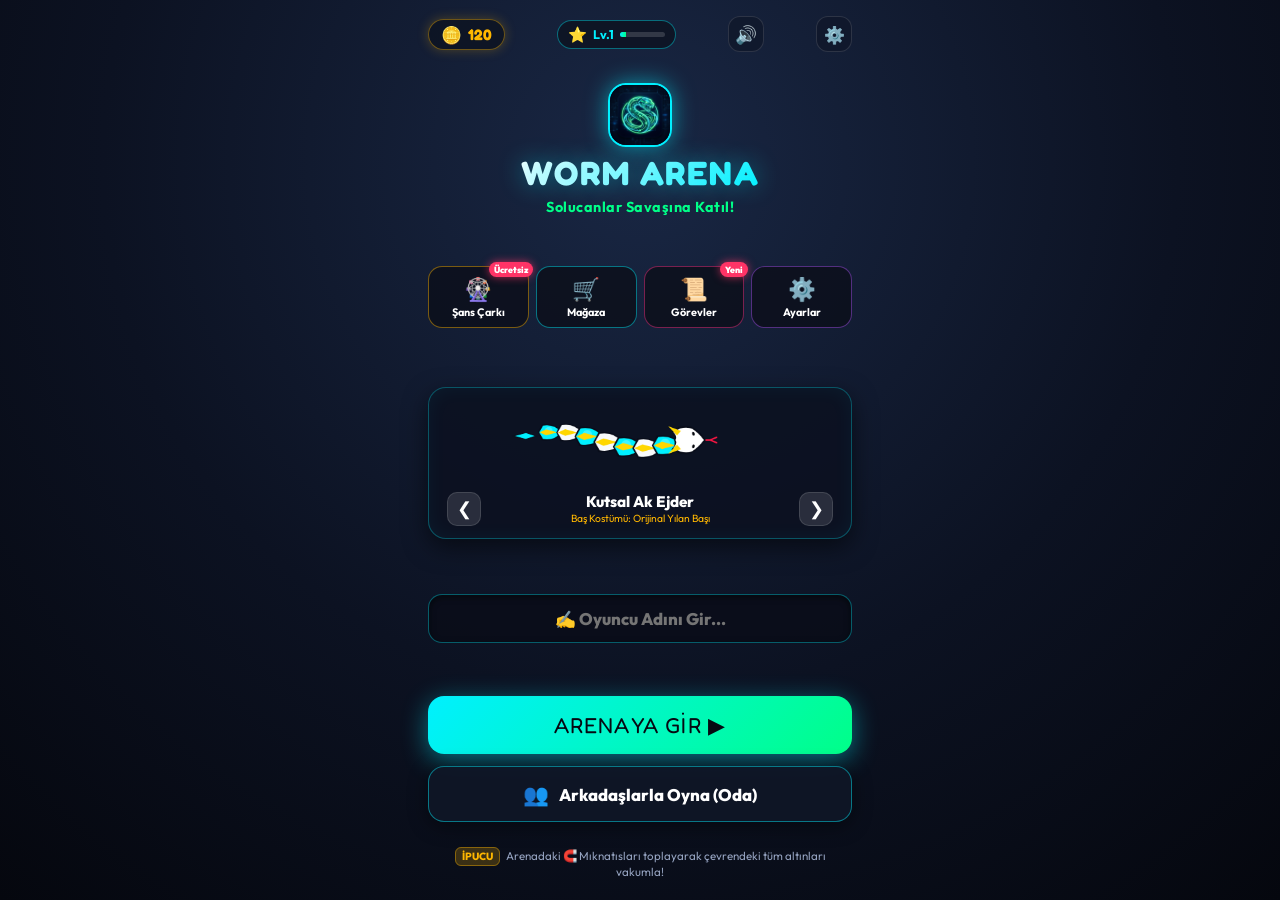
==== commit 7896b864: "feat: revamp quests and 7-day rewards with balanced gameplay goals, remove diamonds entirely" ====
--- a/index.html
+++ b/index.html
@@ -365,6 +365,34 @@
       </div>
     </div>
 
+    <!-- ==================== 📩 ODA DAVETİ: ZORUNLU İSİM GİRME MODALI ==================== -->
+    <div class="modal-backdrop hidden" id="inviteNameModal">
+      <div class="modal-dialog invite-name-dialog" style="max-width: 440px; text-align: center;">
+        <div class="modal-header" style="justify-content: center;">
+          <h2 class="modal-title">🎮 ODAYA DAVET EDİLDİN</h2>
+        </div>
+
+        <div style="margin: 14px 0 10px;">
+          <div style="font-size: 0.9rem; color: #8899aa; margin-bottom: 6px; font-weight: 600;">Katılacağın Oda Kodu:</div>
+          <div class="invite-room-code-badge" id="inviteModalRoomBadge" style="display: inline-block; font-size: 1.8rem; font-weight: 800; color: #00ffcc; letter-spacing: 4px; background: rgba(0,255,204,0.12); border: 1.5px solid rgba(0,255,204,0.4); padding: 6px 24px; border-radius: 14px; text-shadow: 0 0 12px rgba(0,255,204,0.5);">----</div>
+        </div>
+
+        <p style="color: #cbd5e1; font-size: 0.96rem; margin-bottom: 16px; line-height: 1.4;">
+          Arkadaşlarının seni oyunda ve lobide görebilmesi için <strong>lütfen adını gir</strong>:
+        </p>
+
+        <div style="margin-bottom: 16px; text-align: left;">
+          <label for="invitePlayerNameInput" style="display: block; font-size: 0.85rem; color: #00ffcc; font-weight: 700; margin-bottom: 6px;">👤 OYUNCU ADIN (Zorunlu):</label>
+          <input type="text" id="invitePlayerNameInput" maxlength="14" placeholder="Adını buraya yaz..." autocomplete="off" style="width: 100%; box-sizing: border-box; padding: 14px 16px; font-size: 1.15rem; font-weight: 700; color: #ffffff; background: rgba(10, 18, 32, 0.95); border: 2px solid #00ffcc; border-radius: 12px; outline: none; transition: all 0.2s ease; box-shadow: 0 0 15px rgba(0,255,204,0.18);">
+          <p id="inviteNameErrorMsg" style="color: #ff4757; font-size: 0.88rem; font-weight: 600; margin-top: 6px; min-height: 20px;"></p>
+        </div>
+
+        <button class="play-btn-large glow-pulse" id="inviteJoinSubmitBtn" style="width: 100%;">
+          <span>ODAYA KATIL 🚀</span>
+        </button>
+      </div>
+    </div>
+
     <!-- ==================== 🎡 ŞANS ÇARKI PENCERESİ ==================== -->
     <div class="modal-backdrop hidden" id="wheelModal">
       <div class="modal-dialog">
@@ -424,11 +452,11 @@
           <button class="close-modal-btn" id="closeQuestsBtn">✕</button>
         </div>
 
-        <!-- 7 Günlük Aşama & Ödül Yolculuğu (Rozetler kaldırıldı, gerçek altın/elmas/öğe ödülleri) -->
+        <!-- 7 Günlük Aşama & Mantıklı Ödül Yolculuğu (Somut Altın, XP ve Özel Başlık Ödülleri) -->
         <div class="daily-streak-card">
           <div class="streak-header-info">
             <span class="streak-title">🎁 7 GÜNLÜK HEDEF & ÖDÜL YOLCULUĞU</span>
-            <span class="streak-subtitle">Her günün puan hedefini tamamla; dev altınlar, elmaslar ve efsanevi hediyeler kap!</span>
+            <span class="streak-subtitle">Her günün skor hedefine ulaş; dev altın ödülleri, XP ve efsanevi başlıklar kazan!</span>
           </div>
           <div class="streak-days-row" id="streakDaysRow">
             <!-- JS ile dinamik doldurulur -->
@@ -604,9 +632,12 @@
           </div>
         </div>
 
-        <div class="gameover-buttons-row">
-          <button class="play-btn-large glow-pulse" id="respawnBtn">
-            <span>TEKRAR OYNA ↺</span>
+        <div class="gameover-buttons-row" style="display: flex; flex-direction: column; gap: 10px; width: 100%; margin-top: 14px;">
+          <button class="play-btn-large glow-pulse" id="respawnBtn" style="width: 100%;">
+            <span>🔄 TEKRAR GİR / CANLAN</span>
+          </button>
+          <button class="room-btn-danger" id="gameOverReturnMenuBtn" style="width: 100%; padding: 12px; font-size: 1rem;">
+            <span>🚪 Lobiye / Ana Menüye Dön</span>
           </button>
         </div>
       </div>
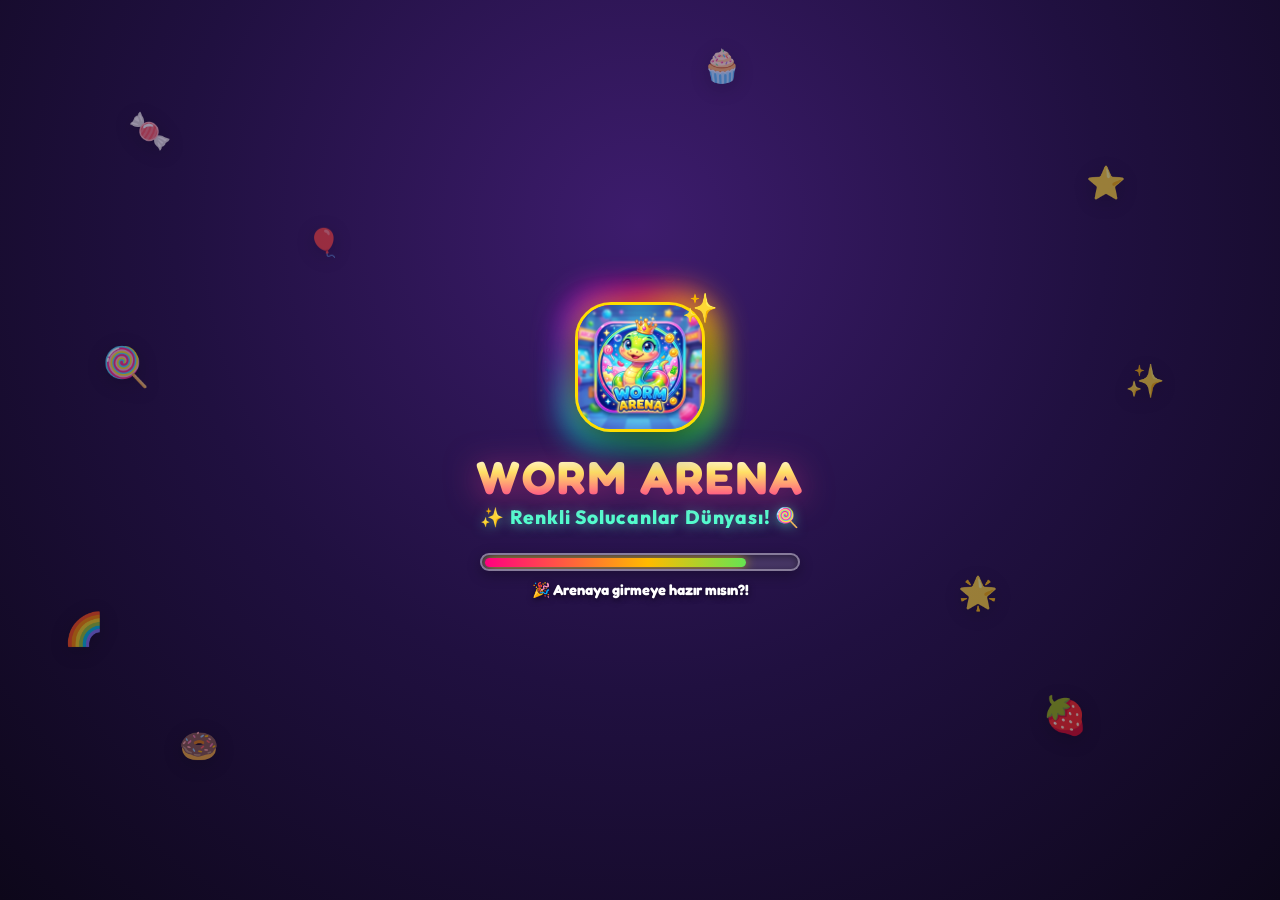
==== commit e5b8b207: "feat: Renkli cocuk dostu yilan logosu, animasyonlu acilis ekrani (splash screen) ve neseli seker arc" ====
--- a/index.html
+++ b/index.html
@@ -31,6 +31,40 @@
   </script>
 </head>
 <body>
+  <!-- ==================== 🌈 SEVİMLİ VE RENKLİ AÇILIŞ / SPLASH EKRANI ==================== -->
+  <div class="splash-screen-overlay" id="splashScreen">
+    <div class="splash-particles" aria-hidden="true">
+      <span class="splash-bubble sp1">🍬</span>
+      <span class="splash-bubble sp2">⭐</span>
+      <span class="splash-bubble sp3">🍭</span>
+      <span class="splash-bubble sp4">✨</span>
+      <span class="splash-bubble sp5">🍩</span>
+      <span class="splash-bubble sp6">🍓</span>
+      <span class="splash-bubble sp7">🧁</span>
+      <span class="splash-bubble sp8">🌈</span>
+      <span class="splash-bubble sp9">🎈</span>
+      <span class="splash-bubble sp10">🌟</span>
+    </div>
+
+    <div class="splash-content">
+      <div class="splash-logo-container">
+        <div class="splash-rainbow-ring"></div>
+        <img src="icon.jpg" alt="Worm Arena Logo" class="splash-logo-img">
+        <div class="splash-logo-sparkle">✨</div>
+      </div>
+
+      <h1 class="splash-title">WORM ARENA</h1>
+      <p class="splash-subtitle">✨ Renkli Solucanlar Dünyası! 🍭</p>
+
+      <div class="splash-loader-wrap">
+        <div class="splash-loader-track">
+          <div class="splash-loader-bar" id="splashLoaderBar"></div>
+        </div>
+        <p class="splash-status-text" id="splashStatusText">🍬 Renkli şekerler toplanıyor...</p>
+      </div>
+    </div>
+  </div>
+
   <div class="game-container" id="gameContainer">
     <!-- Ana Oyun Çizim Canvası -->
     <canvas id="arenaCanvas"></canvas>
@@ -144,8 +178,19 @@
       </div>
     </div>
 
-    <!-- ==================== TAM EKRAN ANA MENÜ ==================== -->
+    <!-- ==================== TAM EKRAN RENKLİ ÇOCUK DOSTU ANA MENÜ ==================== -->
     <div class="fullscreen-menu-overlay" id="startScreen">
+      <!-- Arka Plan Uçuşan Renkli Şeker ve Yıldızlar -->
+      <div class="menu-decorations" aria-hidden="true">
+        <span class="menu-float-item mf1">🍭</span>
+        <span class="menu-float-item mf2">⭐</span>
+        <span class="menu-float-item mf3">🍬</span>
+        <span class="menu-float-item mf4">✨</span>
+        <span class="menu-float-item mf5">🍩</span>
+        <span class="menu-float-item mf6">🍓</span>
+        <span class="menu-float-item mf7">🌈</span>
+      </div>
+
       <div class="menu-content-wrapper">
         <!-- 1. ÜST BÖLÜM: Para, Rozet, Seviye & Ses -->
         <div class="menu-header-group">
@@ -164,9 +209,13 @@
           </div>
 
           <div class="menu-logo-banner">
-            <img src="icon.jpg" alt="Logo" class="menu-logo-img">
+            <div class="menu-logo-wrapper">
+              <div class="menu-logo-halo"></div>
+              <img src="icon.jpg" alt="Logo" class="menu-logo-img">
+              <span class="menu-logo-badge">👑 EFSANE</span>
+            </div>
             <h1 class="menu-title">WORM ARENA</h1>
-            <p class="menu-subtitle">Solucanlar Savaşına Katıl!</p>
+            <p class="menu-subtitle">🌈 Renkli Solucanlar Savaşı! 🍭</p>
           </div>
         </div>
 
@@ -210,7 +259,7 @@
           </div>
 
           <div class="input-group">
-            <input type="text" id="playerNameInput" maxlength="14" value="" placeholder="✍️ Oyuncu Adını Gir..." class="player-name-input" autocomplete="off">
+            <input type="text" id="playerNameInput" maxlength="14" value="" placeholder="✍️ Süper Yılan Adın..." class="player-name-input" autocomplete="off">
           </div>
         </div>
 
@@ -218,7 +267,7 @@
         <div class="menu-bottom-group">
           <div class="main-action-buttons">
             <button class="play-btn-large glow-pulse" id="startGameBtn">
-              <span>ARENAYA GİR ▶</span>
+              <span>🐍 ARENAYA GİR ▶</span>
             </button>
 
             <button class="room-btn-secondary" id="openFriendsRoomBtn">
@@ -452,11 +501,14 @@
           <button class="close-modal-btn" id="closeQuestsBtn">✕</button>
         </div>
 
-        <!-- 7 Günlük Aşama & Mantıklı Ödül Yolculuğu (Somut Altın, XP ve Özel Başlık Ödülleri) -->
+        <!-- Uzun Vadeli Sadakat & Aşama Yolculuğu (7, 15, 30, 60, 90, 120+ Günler) -->
         <div class="daily-streak-card">
           <div class="streak-header-info">
-            <span class="streak-title">🎁 7 GÜNLÜK HEDEF & ÖDÜL YOLCULUĞU</span>
-            <span class="streak-subtitle">Her günün skor hedefine ulaş; dev altın ödülleri, XP ve efsanevi başlıklar kazan!</span>
+            <div style="display: flex; justify-content: space-between; align-items: center; flex-wrap: wrap; gap: 6px; margin-bottom: 4px;">
+              <span class="streak-title" style="margin-bottom: 0;">🎁 GÜNLÜK SADAKAT & EFSANEVİ ÖDÜL YOLCULUĞU</span>
+              <span class="streak-badge" id="streakLoginCountBadge" style="font-size: 0.72rem; font-weight: 800; color: #00ffcc; background: rgba(0,255,204,0.12); border: 1px solid rgba(0,255,204,0.3); padding: 3px 10px; border-radius: 8px;">📅 Giriş: 1. Gün</span>
+            </div>
+            <span class="streak-subtitle">Her gün arenada büyü ve günleri devir; 7, 15, 30, 60, 90, 120. günlerde devasa altınlar, efsanevi kostümler ve başlıklar kazan!</span>
           </div>
           <div class="streak-days-row" id="streakDaysRow">
             <!-- JS ile dinamik doldurulur -->
--- a/style.css
+++ b/style.css
@@ -566,7 +566,12 @@
   height: 100%;
   min-height: 100vh;
   min-height: 100dvh;
-  background: radial-gradient(circle at 50% 18%, #192744 0%, #0c1222 55%, #05070e 100%);
+  background-color: #120e24;
+  background-image: 
+    radial-gradient(circle at 18% 18%, rgba(255, 0, 128, 0.28) 0%, transparent 40%),
+    radial-gradient(circle at 82% 24%, rgba(0, 240, 255, 0.28) 0%, transparent 42%),
+    radial-gradient(circle at 50% 88%, rgba(0, 255, 136, 0.22) 0%, transparent 48%),
+    radial-gradient(circle at 50% 12%, #321d5a 0%, #1a1438 48%, #0c0a1a 100%);
   display: flex;
   flex-direction: column;
   align-items: center;
@@ -581,7 +586,39 @@
   box-sizing: border-box;
 }
 
+/* Arka Plan Uçuşan Renkli Dekorasyonlar (Çocuklara Neşeli Atmosfer) */
+.menu-decorations {
+  position: absolute;
+  inset: 0;
+  pointer-events: none;
+  overflow: hidden;
+  z-index: 1;
+}
+
+.menu-float-item {
+  position: absolute;
+  font-size: 1.6rem;
+  opacity: 0.45;
+  filter: drop-shadow(0 4px 10px rgba(0, 0, 0, 0.4));
+  animation: floatCandy 6s ease-in-out infinite alternate;
+}
+.mf1 { top: 8%; left: 7%; animation-duration: 5s; }
+.mf2 { top: 14%; right: 7%; animation-duration: 6.5s; animation-delay: 0.5s; font-size: 1.8rem; }
+.mf3 { top: 46%; left: 5%; animation-duration: 7s; animation-delay: 1s; }
+.mf4 { top: 50%; right: 5%; animation-duration: 5.5s; animation-delay: 1.5s; }
+.mf5 { bottom: 18%; left: 8%; animation-duration: 6s; animation-delay: 2s; }
+.mf6 { bottom: 22%; right: 6%; animation-duration: 7.5s; animation-delay: 0.8s; }
+.mf7 { top: 3%; right: 38%; animation-duration: 8s; font-size: 1.4rem; }
+
+@keyframes floatCandy {
+  0% { transform: translateY(0px) rotate(0deg) scale(1); }
+  50% { transform: translateY(-12px) rotate(10deg) scale(1.08); }
+  100% { transform: translateY(-20px) rotate(-8deg) scale(1); }
+}
+
 .menu-content-wrapper {
+  position: relative;
+  z-index: 2;
   width: 100%;
   max-width: 460px;
   min-height: 100vh;
@@ -670,34 +707,86 @@
   display: flex;
   flex-direction: column;
   align-items: center;
-  gap: clamp(2px, 0.8vh, 6px);
+  gap: clamp(4px, 1vh, 8px);
   margin-top: clamp(2px, 0.8vh, 8px);
   margin-bottom: clamp(4px, 1vh, 10px);
 }
+
+.menu-logo-wrapper {
+  position: relative;
+  display: inline-flex;
+  align-items: center;
+  justify-content: center;
+  margin-bottom: 4px;
+}
+
+.menu-logo-halo {
+  position: absolute;
+  inset: -8px;
+  border-radius: 34px;
+  background: conic-gradient(from 0deg, #ff007f, #ffbb00, #00ff88, #00f0ff, #8a2be2, #ff007f);
+  filter: blur(10px);
+  opacity: 0.8;
+  animation: spinRainbow 8s linear infinite;
+}
+
+@keyframes spinRainbow {
+  0% { transform: rotate(0deg); }
+  100% { transform: rotate(360deg); }
+}
+
 .menu-logo-img {
-  width: clamp(50px, 8vh, 64px);
-  height: clamp(50px, 8vh, 64px);
-  border-radius: 18px;
-  border: 2.2px solid var(--neon-cyan);
-  box-shadow: 0 0 22px rgba(0, 240, 255, 0.55);
+  position: relative;
+  z-index: 2;
+  width: clamp(68px, 10.5vh, 86px);
+  height: clamp(68px, 10.5vh, 86px);
+  border-radius: 24px;
+  border: 3px solid #ffe600;
+  box-shadow: 0 10px 26px rgba(0, 0, 0, 0.55), 0 0 20px rgba(255, 230, 0, 0.4);
   margin-bottom: 2px;
   object-fit: cover;
-}
+  animation: menuLogoBounce 3s ease-in-out infinite;
+}
+
+@keyframes menuLogoBounce {
+  0%, 100% { transform: translateY(0) rotate(0deg); }
+  50% { transform: translateY(-7px) rotate(2deg); }
+}
+
+.menu-logo-badge {
+  position: absolute;
+  bottom: -6px;
+  z-index: 3;
+  background: linear-gradient(135deg, #ffd700, #ff8800);
+  color: #2b1100;
+  font-family: var(--font-display);
+  font-size: 0.68rem;
+  font-weight: 900;
+  letter-spacing: 0.6px;
+  padding: 2px 9px;
+  border-radius: 12px;
+  border: 2px solid #ffffff;
+  box-shadow: 0 4px 10px rgba(0, 0, 0, 0.35);
+}
+
 .menu-title {
   font-family: var(--font-display);
-  font-size: clamp(1.65rem, 3.8vh, 2.1rem);
+  font-size: clamp(1.85rem, 4.2vh, 2.35rem);
+  font-weight: 900;
   letter-spacing: 1.8px;
-  background: linear-gradient(135deg, #ffffff, var(--neon-cyan));
+  line-height: 1.05;
+  background: linear-gradient(180deg, #ffffff 0%, #ffdf58 45%, #ff3b8b 100%);
   -webkit-background-clip: text;
   -webkit-text-fill-color: transparent;
-  line-height: 1.1;
-  text-shadow: 0 0 25px rgba(0, 240, 255, 0.4);
-}
+  filter: drop-shadow(0 4px 14px rgba(255, 59, 139, 0.45));
+}
+
 .menu-subtitle {
-  font-size: clamp(0.78rem, 1.8vh, 0.9rem);
-  color: var(--neon-green);
-  font-weight: 700;
-  letter-spacing: 0.5px;
+  font-size: clamp(0.85rem, 1.9vh, 0.98rem);
+  color: #4ef2bb;
+  font-weight: 800;
+  letter-spacing: 0.6px;
+  text-shadow: 0 2px 10px rgba(78, 242, 187, 0.4);
 }
 
 /* Kostüm Önizleme */
@@ -751,61 +840,67 @@
   color: #fff;
 }
 
-/* İsim Girişi */
+/* İsim Girişi - Çocuk Dostu Pofuduk ve Renkli */
 .input-group {
   margin-bottom: clamp(4px, 1vh, 8px);
 }
 .player-name-input {
   width: 100%;
-  background: rgba(10, 14, 26, 0.92);
-  border: 1.8px solid rgba(0, 240, 255, 0.35);
-  border-radius: 14px;
+  background: rgba(18, 14, 38, 0.95);
+  border: 2.5px solid #00f0ff;
+  border-radius: 18px;
   padding: clamp(10px, 1.8vh, 13px) 16px;
-  font-family: var(--font-main);
-  font-size: clamp(0.95rem, 2vh, 1.05rem);
+  font-family: var(--font-display);
+  font-size: clamp(1rem, 2.2vh, 1.15rem);
   font-weight: 800;
   color: #fff;
   text-align: center;
   outline: none;
   transition: all 0.2s ease;
-  box-shadow: inset 0 2px 6px rgba(0, 0, 0, 0.5);
+  box-shadow: 0 4px 18px rgba(0, 240, 255, 0.25), inset 0 2px 6px rgba(0, 0, 0, 0.5);
+}
+.player-name-input::placeholder {
+  color: rgba(255, 255, 255, 0.6);
 }
 .player-name-input:focus {
-  border-color: var(--neon-cyan);
-  box-shadow: 0 0 20px rgba(0, 240, 255, 0.4), inset 0 2px 6px rgba(0, 0, 0, 0.5);
-}
-
-/* Buton */
+  border-color: #ff007f;
+  box-shadow: 0 0 24px rgba(255, 0, 127, 0.5), inset 0 2px 6px rgba(0, 0, 0, 0.5);
+  transform: scale(1.01);
+}
+
+/* 3D Renkli Çocuk Dostu Butonlar */
 .play-btn-large {
   width: 100%;
-  min-height: 54px;
-  background: linear-gradient(135deg, var(--neon-cyan), var(--neon-green));
-  color: #060912;
+  min-height: 58px;
+  background: linear-gradient(135deg, #00f58d 0%, #00d2ff 100%);
+  color: #03251c;
   font-family: var(--font-display);
-  font-size: clamp(1.15rem, 2.6vh, 1.35rem);
-  letter-spacing: 1.2px;
-  border: none;
-  border-radius: 16px;
+  font-size: clamp(1.2rem, 2.7vh, 1.45rem);
+  font-weight: 900;
+  letter-spacing: 1.5px;
+  border: 2.5px solid #b3ffdf;
+  border-radius: 20px;
   padding: clamp(12px, 2vh, 16px) 20px;
   display: flex;
   align-items: center;
   justify-content: center;
   gap: 10px;
   cursor: pointer;
-  box-shadow: 0 6px 26px rgba(0, 240, 255, 0.45);
-  transition: transform 0.15s ease, filter 0.15s ease;
+  box-shadow: 0 7px 0 #00966a, 0 14px 28px rgba(0, 245, 141, 0.5);
+  transition: transform 0.12s cubic-bezier(0.175, 0.885, 0.32, 1.275), box-shadow 0.12s ease;
 }
 .play-btn-large:active {
-  transform: scale(0.96);
-  filter: brightness(1.2);
+  transform: translateY(5px) scale(0.97);
+  box-shadow: 0 2px 0 #00966a, 0 6px 14px rgba(0, 245, 141, 0.4);
+  filter: brightness(1.1);
 }
 
 .glow-pulse {
   animation: pulseButton 1.8s infinite alternate;
 }
 @keyframes pulseButton {
-  0% { box-shadow: 0 0 14px rgba(0, 240, 255, 0.35); }
-  100% { box-shadow: 0 0 28px rgba(0, 255, 136, 0.7); }
+  0% { box-shadow: 0 7px 0 #00966a, 0 10px 22px rgba(0, 240, 255, 0.45); }
+  100% { box-shadow: 0 7px 0 #00966a, 0 18px 36px rgba(0, 255, 136, 0.75); }
 }
 
 .main-action-buttons {
@@ -818,28 +913,27 @@
 
 .room-btn-secondary {
   width: 100%;
-  min-height: 48px;
-  background: rgba(16, 22, 38, 0.92);
-  border: 1.8px solid rgba(0, 240, 255, 0.45);
-  border-radius: 16px;
+  min-height: 50px;
+  background: linear-gradient(135deg, #7b2cbf 0%, #f72585 100%);
+  border: 2.2px solid rgba(255, 255, 255, 0.45);
+  border-radius: 18px;
   padding: clamp(11px, 1.8vh, 14px) 18px;
   color: #fff;
-  font-family: var(--font-main);
-  font-size: clamp(0.95rem, 2vh, 1.05rem);
+  font-family: var(--font-display);
+  font-size: clamp(0.98rem, 2.1vh, 1.1rem);
   font-weight: 800;
   display: flex;
   align-items: center;
   justify-content: center;
   gap: 10px;
   cursor: pointer;
-  box-shadow: 0 4px 20px rgba(0, 0, 0, 0.45);
-  transition: all 0.2s ease;
+  box-shadow: 0 6px 0 #4a148c, 0 12px 24px rgba(123, 44, 191, 0.5);
+  transition: transform 0.12s cubic-bezier(0.175, 0.885, 0.32, 1.275), box-shadow 0.12s ease;
 }
 
 .room-btn-secondary:active {
-  transform: scale(0.96);
-  background: rgba(0, 240, 255, 0.2);
-  border-color: var(--neon-cyan);
+  transform: translateY(4px) scale(0.97);
+  box-shadow: 0 2px 0 #4a148c, 0 4px 10px rgba(123, 44, 191, 0.4);
 }
 
 .room-btn-icon {
@@ -1534,107 +1628,169 @@
   display: flex;
   justify-content: space-between;
   align-items: center;
-  margin-bottom: 10px;
+  gap: 8px;
+  margin-bottom: 8px;
 }
 
 .currency-pill {
   display: inline-flex;
   align-items: center;
   gap: 6px;
-  background: rgba(14, 20, 36, 0.9);
-  border: 1.5px solid rgba(255, 183, 0, 0.4);
-  border-radius: 20px;
-  padding: 4px 12px;
-  box-shadow: 0 0 12px rgba(255, 183, 0, 0.25);
+  background: linear-gradient(135deg, rgba(255, 183, 0, 0.28), rgba(255, 102, 0, 0.28));
+  border: 2px solid #ffb700;
+  border-radius: 22px;
+  padding: 5px 13px;
+  box-shadow: 0 4px 14px rgba(255, 183, 0, 0.35);
+  backdrop-filter: blur(10px);
 }
 .coin-icon {
-  font-size: 1.05rem;
+  font-size: 1.15rem;
+  filter: drop-shadow(0 2px 4px rgba(0,0,0,0.4));
 }
 .coin-count {
   font-family: var(--font-display);
-  font-size: 0.95rem;
-  font-weight: 700;
-  color: var(--neon-gold);
+  font-size: 1rem;
+  font-weight: 900;
+  color: #ffdf00;
+  text-shadow: 0 1px 3px rgba(0,0,0,0.6);
 }
 
 .level-pill {
   display: inline-flex;
   align-items: center;
   gap: 6px;
-  background: rgba(14, 20, 36, 0.9);
-  border: 1.5px solid rgba(0, 240, 255, 0.4);
-  border-radius: 20px;
-  padding: 4px 10px;
+  background: linear-gradient(135deg, rgba(0, 240, 255, 0.25), rgba(168, 85, 247, 0.25));
+  border: 2px solid #00f0ff;
+  border-radius: 22px;
+  padding: 5px 12px;
+  box-shadow: 0 4px 14px rgba(0, 240, 255, 0.35);
+  backdrop-filter: blur(10px);
 }
 .star-icon {
-  font-size: 0.95rem;
+  font-size: 1.05rem;
+  filter: drop-shadow(0 2px 4px rgba(0,0,0,0.4));
 }
 .level-text {
-  font-size: 0.78rem;
-  font-weight: 700;
-  color: var(--neon-cyan);
+  font-family: var(--font-display);
+  font-size: 0.85rem;
+  font-weight: 900;
+  color: #00f0ff;
 }
 .xp-mini-bar {
-  width: 45px;
-  height: 5px;
-  background: rgba(255, 255, 255, 0.15);
-  border-radius: 4px;
+  width: 48px;
+  height: 7px;
+  background: rgba(255, 255, 255, 0.18);
+  border-radius: 6px;
   overflow: hidden;
+  border: 1px solid rgba(255, 255, 255, 0.3);
 }
 .xp-mini-fill {
   height: 100%;
-  background: linear-gradient(90deg, var(--neon-cyan), var(--neon-green));
+  background: linear-gradient(90deg, #ff007f, #00f0ff, #00ff88);
   transition: width 0.3s ease;
 }
 
-/* 4 Kısayol Butonu (Çark, Mağaza, Görevler, Ayarlar) */
+.menu-sound-btn, .menu-settings-btn {
+  background: rgba(255, 255, 255, 0.15);
+  border: 2px solid rgba(255, 255, 255, 0.3);
+  border-radius: 50%;
+  width: 40px;
+  height: 40px;
+  display: flex;
+  align-items: center;
+  justify-content: center;
+  font-size: 1.15rem;
+  cursor: pointer;
+  box-shadow: 0 4px 12px rgba(0, 0, 0, 0.3);
+  transition: transform 0.15s cubic-bezier(0.175, 0.885, 0.32, 1.275);
+}
+.menu-sound-btn:active, .menu-settings-btn:active {
+  transform: scale(0.9);
+}
+
+/* 4 Kısayol Butonu (Çark, Mağaza, Görevler, Ayarlar) - Çocuk Oyunları Stili */
 .feature-shortcuts {
   display: grid;
   grid-template-columns: repeat(4, 1fr);
-  gap: 7px;
-  margin-bottom: 12px;
+  gap: 8px;
+  margin-bottom: 10px;
 }
 
 .shortcut-btn {
   position: relative;
-  background: rgba(12, 16, 28, 0.85);
-  border: 1.5px solid var(--border-glass);
-  border-radius: 14px;
-  padding: 8px 3px;
+  border-radius: 18px;
+  padding: 10px 4px 8px 4px;
   display: flex;
   flex-direction: column;
   align-items: center;
   cursor: pointer;
-  transition: all 0.2s ease;
-}
+  transition: transform 0.12s cubic-bezier(0.175, 0.885, 0.32, 1.275), box-shadow 0.12s ease;
+}
+
 .shortcut-btn:active {
-  transform: scale(0.94);
-}
-.shortcut-btn.gold-border { border-color: rgba(255, 183, 0, 0.45); }
-.shortcut-btn.cyan-border { border-color: rgba(0, 240, 255, 0.45); }
-.shortcut-btn.pink-border { border-color: rgba(255, 51, 136, 0.45); }
-.shortcut-btn.purple-border { border-color: rgba(168, 85, 247, 0.45); }
+  transform: translateY(3px) scale(0.96);
+  box-shadow: 0 2px 0 rgba(0, 0, 0, 0.4) !important;
+}
+
+.shortcut-btn.gold-border {
+  background: linear-gradient(145deg, #ff9f1c 0%, #e85d04 100%);
+  border: 2px solid #ffe600;
+  box-shadow: 0 5px 0 #9d3b00, 0 8px 18px rgba(255, 159, 28, 0.45);
+}
+.shortcut-btn.cyan-border {
+  background: linear-gradient(145deg, #00b4d8 0%, #0077b6 100%);
+  border: 2px solid #90e0ef;
+  box-shadow: 0 5px 0 #023e8a, 0 8px 18px rgba(0, 180, 216, 0.45);
+}
+.shortcut-btn.pink-border {
+  background: linear-gradient(145deg, #ff007f 0%, #b5179e 100%);
+  border: 2px solid #ff80bf;
+  box-shadow: 0 5px 0 #7209b7, 0 8px 18px rgba(255, 0, 127, 0.45);
+}
+.shortcut-btn.purple-border {
+  background: linear-gradient(145deg, #7b2cbf 0%, #3c096c 100%);
+  border: 2px solid #c77dff;
+  box-shadow: 0 5px 0 #240046, 0 8px 18px rgba(123, 44, 191, 0.45);
+}
 
 .shortcut-icon {
-  font-size: 1.4rem;
+  font-size: 1.55rem;
   margin-bottom: 2px;
-}
+  filter: drop-shadow(0 2px 4px rgba(0, 0, 0, 0.35));
+  transition: transform 0.2s ease;
+}
+.shortcut-btn:hover .shortcut-icon {
+  transform: scale(1.15) rotate(5deg);
+}
+
 .shortcut-label {
-  font-size: 0.68rem;
-  font-weight: 700;
-  color: #fff;
-}
+  font-family: var(--font-display);
+  font-size: 0.72rem;
+  font-weight: 800;
+  color: #fff;
+  letter-spacing: 0.3px;
+  text-shadow: 0 1px 3px rgba(0, 0, 0, 0.7);
+}
+
 .badge-dot {
   position: absolute;
-  top: -5px;
-  right: -5px;
-  background: var(--neon-red);
-  color: #fff;
-  font-size: 0.55rem;
+  top: -6px;
+  right: -4px;
+  background: linear-gradient(135deg, #ff0055, #ff5500);
+  color: #fff;
+  font-family: var(--font-display);
+  font-size: 0.6rem;
   font-weight: 900;
-  padding: 2px 5px;
-  border-radius: 8px;
-  box-shadow: 0 0 8px rgba(255, 51, 102, 0.7);
+  padding: 2px 6px;
+  border-radius: 10px;
+  border: 1.5px solid #fff;
+  box-shadow: 0 3px 8px rgba(255, 0, 85, 0.6);
+  animation: badgeBounce 1.5s infinite alternate;
+}
+
+@keyframes badgeBounce {
+  0% { transform: scale(1); }
+  100% { transform: scale(1.12); }
 }
 
 .hat-name {
@@ -2052,9 +2208,15 @@
   color: #00f0ff;
 }
 
-.diamond-pill {
-  background: linear-gradient(135deg, rgba(0, 240, 255, 0.18), rgba(112, 0, 255, 0.22));
-  border-color: rgba(0, 240, 255, 0.4);
+.streak-day-box.major-milestone {
+  border-color: rgba(255, 215, 0, 0.45);
+  background: linear-gradient(180deg, rgba(30, 41, 59, 0.85), rgba(65, 38, 12, 0.75));
+  box-shadow: 0 0 12px rgba(255, 215, 0, 0.18);
+}
+.streak-day-box.major-milestone .day-badge-tag {
+  color: #ffd700;
+  font-weight: 900;
+  text-shadow: 0 0 8px rgba(255, 215, 0, 0.5);
 }
 
 .quests-list-box {
@@ -2628,3 +2790,199 @@
   display: none !important;
 }
 
+/* ========================================================
+   🌈 ÇOCUK DOSTU RENKLİ AÇILIŞ (SPLASH) EKRANI
+   ======================================================== */
+.splash-screen-overlay {
+  position: fixed;
+  inset: 0;
+  width: 100vw;
+  height: 100vh;
+  height: 100dvh;
+  background-color: #170d2c;
+  background-image: 
+    radial-gradient(circle at 50% 25%, #3d1c6d 0%, #201040 50%, #0d071a 100%),
+    radial-gradient(circle at 20% 80%, rgba(255, 0, 128, 0.3) 0%, transparent 40%),
+    radial-gradient(circle at 80% 75%, rgba(0, 240, 255, 0.3) 0%, transparent 40%);
+  display: flex;
+  flex-direction: column;
+  align-items: center;
+  justify-content: center;
+  z-index: 9999999;
+  overflow: hidden;
+  transition: opacity 0.5s cubic-bezier(0.4, 0, 0.2, 1), transform 0.5s cubic-bezier(0.4, 0, 0.2, 1);
+}
+
+.splash-screen-overlay.fade-out {
+  opacity: 0;
+  transform: scale(1.08);
+  pointer-events: none;
+}
+
+/* Uçuşan Baloncuk & Şeker Parçacıkları */
+.splash-particles {
+  position: absolute;
+  inset: 0;
+  pointer-events: none;
+  overflow: hidden;
+  z-index: 1;
+}
+
+.splash-bubble {
+  position: absolute;
+  font-size: 2rem;
+  opacity: 0.55;
+  filter: drop-shadow(0 4px 10px rgba(0, 0, 0, 0.35));
+  animation: floatBubble 5s ease-in-out infinite alternate;
+}
+.sp1 { top: 12%; left: 10%; animation-duration: 4.5s; font-size: 2.2rem; }
+.sp2 { top: 18%; right: 12%; animation-duration: 5.5s; animation-delay: 0.4s; }
+.sp3 { top: 38%; left: 8%; animation-duration: 6s; animation-delay: 1s; font-size: 2.4rem; }
+.sp4 { top: 40%; right: 9%; animation-duration: 5s; animation-delay: 0.7s; }
+.sp5 { bottom: 15%; left: 14%; animation-duration: 4.8s; animation-delay: 1.2s; font-size: 2rem; }
+.sp6 { bottom: 18%; right: 15%; animation-duration: 6.2s; animation-delay: 0.3s; font-size: 2.3rem; }
+.sp7 { top: 5%; right: 42%; animation-duration: 5.2s; animation-delay: 1.5s; }
+.sp8 { bottom: 28%; left: 5%; animation-duration: 6.5s; animation-delay: 0.9s; }
+.sp9 { top: 25%; left: 24%; animation-duration: 5.8s; font-size: 1.7rem; }
+.sp10 { bottom: 32%; right: 22%; animation-duration: 4.7s; animation-delay: 1.1s; }
+
+@keyframes floatBubble {
+  0% { transform: translateY(0px) rotate(0deg) scale(1); }
+  50% { transform: translateY(-16px) rotate(12deg) scale(1.1); }
+  100% { transform: translateY(-28px) rotate(-10deg) scale(1.02); }
+}
+
+.splash-content {
+  position: relative;
+  z-index: 2;
+  display: flex;
+  flex-direction: column;
+  align-items: center;
+  text-align: center;
+  padding: 20px;
+  animation: splashPopIn 0.7s cubic-bezier(0.175, 0.885, 0.32, 1.275);
+}
+
+@keyframes splashPopIn {
+  0% { opacity: 0; transform: scale(0.7) translateY(20px); }
+  100% { opacity: 1; transform: scale(1) translateY(0); }
+}
+
+.splash-logo-container {
+  position: relative;
+  width: 140px;
+  height: 140px;
+  display: flex;
+  align-items: center;
+  justify-content: center;
+  margin-bottom: 12px;
+}
+
+.splash-rainbow-ring {
+  position: absolute;
+  inset: -10px;
+  border-radius: 44px;
+  background: conic-gradient(from 0deg, #ff007f, #ffdd00, #00ff88, #00f0ff, #8a2be2, #ff007f);
+  filter: blur(14px);
+  opacity: 0.85;
+  animation: spinRainbow 6s linear infinite;
+}
+
+.splash-logo-img {
+  position: relative;
+  z-index: 2;
+  width: 130px;
+  height: 130px;
+  border-radius: 36px;
+  border: 3.5px solid #ffdd00;
+  box-shadow: 0 14px 35px rgba(0, 0, 0, 0.65), 0 0 25px rgba(255, 221, 0, 0.5);
+  object-fit: cover;
+  animation: splashBounce 2.5s ease-in-out infinite;
+}
+
+@keyframes splashBounce {
+  0%, 100% { transform: translateY(0) scale(1); }
+  50% { transform: translateY(-10px) scale(1.03); }
+}
+
+.splash-logo-sparkle {
+  position: absolute;
+  top: -8px;
+  right: -8px;
+  z-index: 3;
+  font-size: 1.8rem;
+  animation: sparkleTwinkle 1.8s infinite alternate;
+}
+
+@keyframes sparkleTwinkle {
+  0% { transform: scale(0.8) rotate(0deg); opacity: 0.6; }
+  100% { transform: scale(1.3) rotate(35deg); opacity: 1; }
+}
+
+.splash-title {
+  font-family: var(--font-display);
+  font-size: clamp(2.3rem, 5.5vh, 2.9rem);
+  font-weight: 900;
+  letter-spacing: 2.2px;
+  line-height: 1.05;
+  margin-top: 4px;
+  background: linear-gradient(180deg, #ffffff 0%, #ffe066 40%, #ff3b8b 100%);
+  -webkit-background-clip: text;
+  -webkit-text-fill-color: transparent;
+  filter: drop-shadow(0 4px 16px rgba(255, 59, 139, 0.5));
+}
+
+.splash-subtitle {
+  font-size: clamp(1rem, 2.3vh, 1.2rem);
+  font-weight: 800;
+  color: #51ffcf;
+  margin-top: 4px;
+  letter-spacing: 0.8px;
+  text-shadow: 0 2px 12px rgba(81, 255, 207, 0.5);
+}
+
+.splash-loader-wrap {
+  width: min(85vw, 320px);
+  margin-top: 24px;
+  display: flex;
+  flex-direction: column;
+  align-items: center;
+  gap: 10px;
+}
+
+.splash-loader-track {
+  width: 100%;
+  height: 18px;
+  background: rgba(255, 255, 255, 0.15);
+  border: 2px solid rgba(255, 255, 255, 0.35);
+  border-radius: 20px;
+  padding: 2.5px;
+  overflow: hidden;
+  box-shadow: inset 0 2px 6px rgba(0, 0, 0, 0.4), 0 4px 14px rgba(0, 0, 0, 0.3);
+}
+
+.splash-loader-bar {
+  width: 0%;
+  height: 100%;
+  border-radius: 12px;
+  background: linear-gradient(90deg, #ff007f, #ffbb00, #00ff88, #00d2ff, #7928ca);
+  background-size: 250% 100%;
+  animation: candyStripe 1.5s linear infinite;
+  transition: width 0.35s ease-out;
+  box-shadow: 0 0 12px rgba(255, 221, 0, 0.7);
+}
+
+@keyframes candyStripe {
+  0% { background-position: 0% 50%; }
+  100% { background-position: 100% 50%; }
+}
+
+.splash-status-text {
+  font-family: var(--font-display);
+  font-size: 0.92rem;
+  font-weight: 800;
+  color: #fff;
+  text-shadow: 0 2px 6px rgba(0, 0, 0, 0.6);
+  min-height: 22px;
+}
+
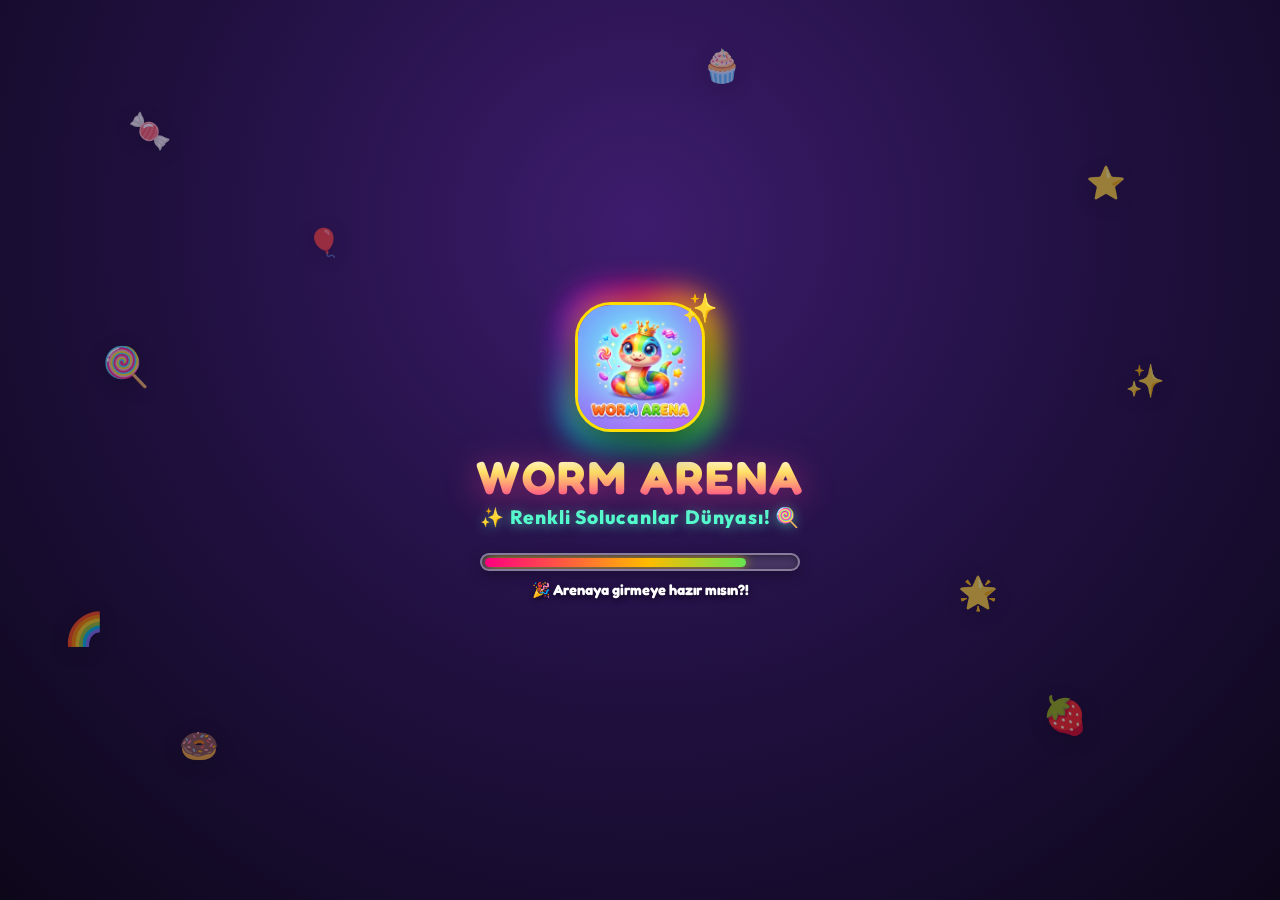
==== commit 1f4fca58: "fix: Uygulama acilisinda olusan siyah ekran kaldirildi, Android pencere ve webview arka plani acilis" ====
--- a/index.html
+++ b/index.html
@@ -3,7 +3,7 @@
 <head>
   <meta charset="UTF-8">
   <meta name="viewport" content="width=device-width, initial-scale=1.0, maximum-scale=1.0, user-scalable=no, viewport-fit=cover">
-  <meta name="theme-color" content="#0d111d">
+  <meta name="theme-color" content="#170d2c">
   <meta name="apple-mobile-web-app-capable" content="yes">
   <meta name="apple-mobile-web-app-status-bar-style" content="black-translucent">
   <meta name="apple-mobile-web-app-title" content="Worm Arena">
--- a/style.css
+++ b/style.css
@@ -3,7 +3,7 @@
    ======================================================== */
 
 :root {
-  --bg-dark: #0f121d;
+  --bg-dark: #170d2c;
   --bg-card: rgba(18, 24, 42, 0.82);
   --border-glass: rgba(255, 255, 255, 0.12);
   --neon-cyan: #00f0ff;
@@ -43,7 +43,7 @@
   width: 100%;
   height: 100%;
   min-height: 100dvh;
-  background-color: var(--bg-dark);
+  background-color: #170d2c;
   color: var(--text-main);
   font-family: var(--font-main);
   overflow: hidden;
@@ -2186,15 +2186,25 @@
 }
 .streak-day-box.claimable-day {
   border-color: #ffd700;
-  background: rgba(255, 215, 0, 0.15);
-  box-shadow: 0 0 15px rgba(255, 215, 0, 0.35);
+  background: rgba(255, 215, 0, 0.18);
+  box-shadow: 0 0 18px rgba(255, 215, 0, 0.45);
+  cursor: pointer !important;
+  touch-action: manipulation;
+  -webkit-tap-highlight-color: rgba(255, 215, 0, 0.3);
 }
 .streak-day-box.claimable-day .day-action-btn {
   background: linear-gradient(135deg, #ffd700, #ff8800);
   color: #0b0f19;
-  cursor: pointer;
-  box-shadow: 0 2px 8px rgba(255, 136, 0, 0.5);
+  cursor: pointer !important;
+  pointer-events: auto !important;
+  position: relative;
+  z-index: 10;
+  box-shadow: 0 2px 8px rgba(255, 136, 0, 0.6);
   animation: pulseClaimBtn 1s infinite alternate;
+  touch-action: manipulation;
+}
+.streak-day-box.claimable-day .day-action-btn:active {
+  transform: scale(0.92);
 }
 @keyframes pulseClaimBtn {
   0% { transform: scale(0.96); filter: brightness(1); }
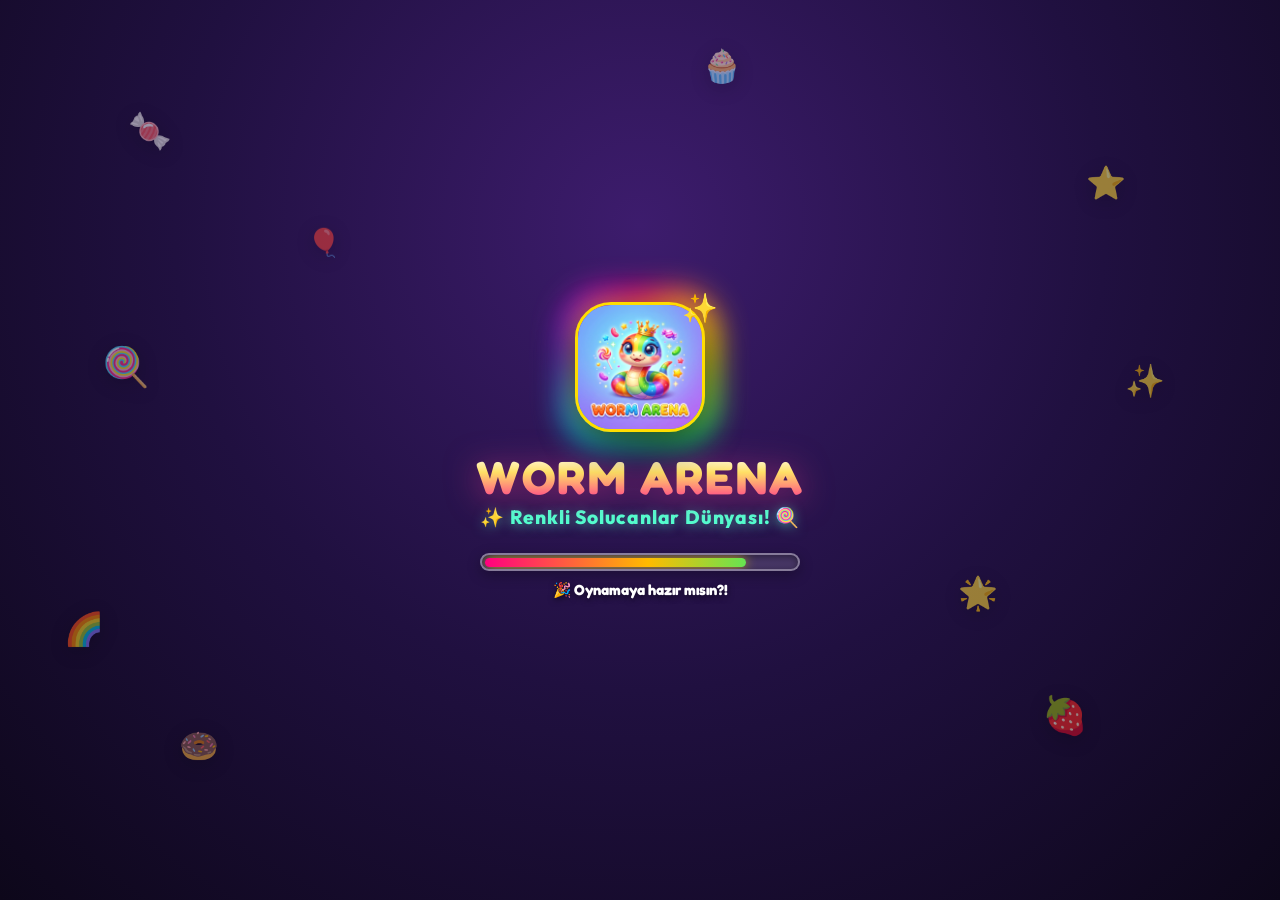
==== commit 15a75c82: "refactor: Arenaya Gir ifadeleri OYNA kelimesiyle degistirildi" ====
--- a/index.html
+++ b/index.html
@@ -267,7 +267,7 @@
         <div class="menu-bottom-group">
           <div class="main-action-buttons">
             <button class="play-btn-large glow-pulse" id="startGameBtn">
-              <span>🐍 ARENAYA GİR ▶</span>
+              <span>🎮 OYNA ▶</span>
             </button>
 
             <button class="room-btn-secondary" id="openFriendsRoomBtn">
